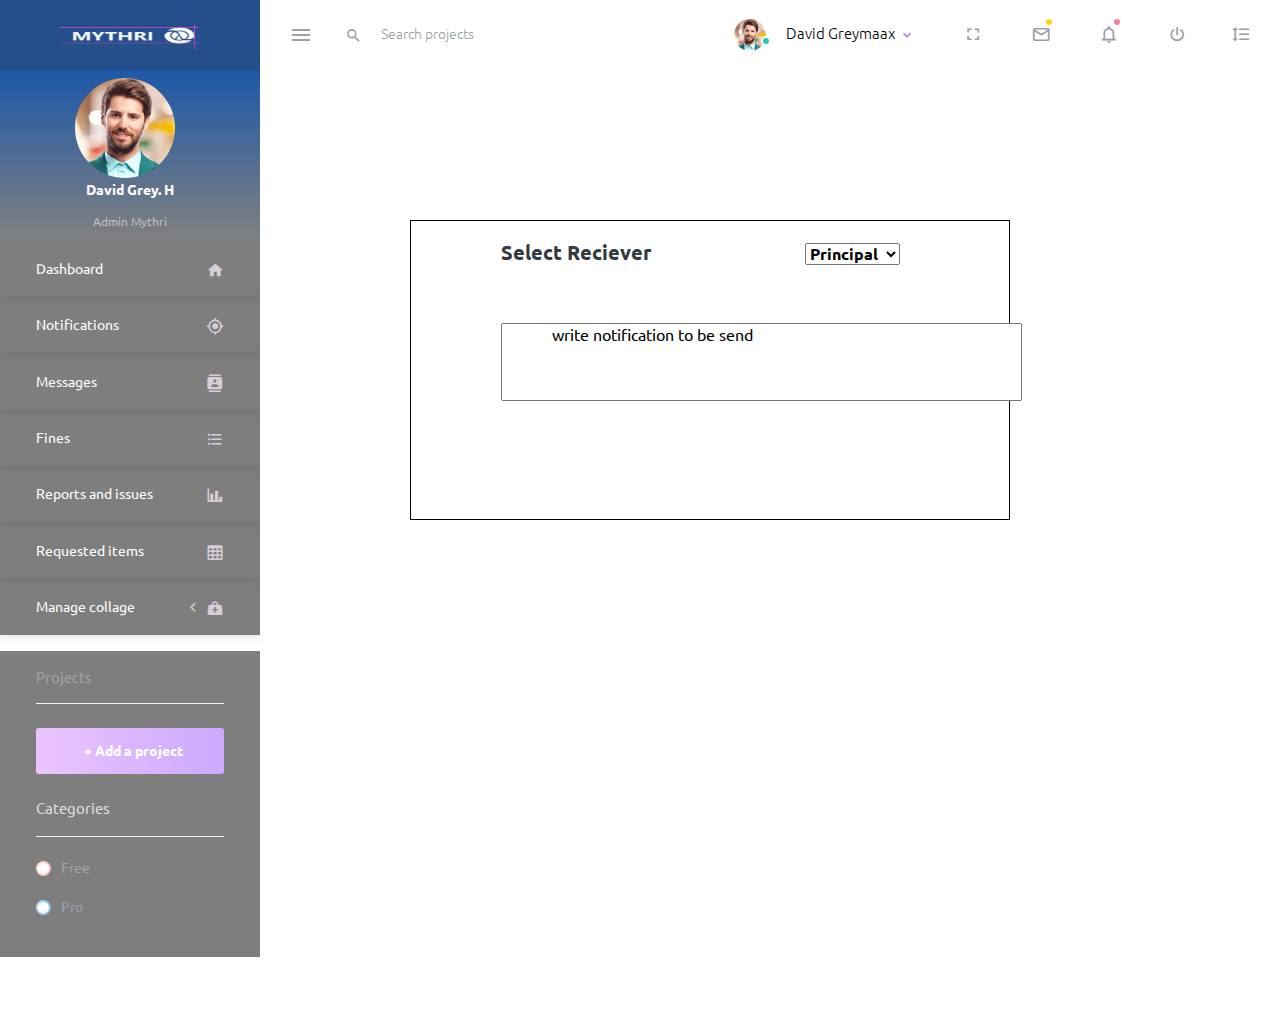
==== notification.html @ 24239564 "Update notification.html" ====
<!DOCTYPE html>
<html lang="en">
  <head>
    <!-- Required meta tags -->
    <meta charset="utf-8">
    <meta name="viewport" content="width=device-width, initial-scale=1, shrink-to-fit=no">
    <title>Purple Admin</title>
    <!-- plugins:css -->
    <link rel="stylesheet" href="assets/vendors/mdi/css/materialdesignicons.min.css">
    <link rel="stylesheet" href="assets/vendors/css/vendor.bundle.base.css">
    <!-- endinject -->
    <!-- Plugin css for this page -->
    <!-- End plugin css for this page -->
    <!-- inject:css -->
    <!-- endinject -->
    <!-- Layout styles -->
    <link rel="stylesheet" href="assets/css/style.css">
    <!-- End layout styles -->
    <link rel="shortcut icon" href="assets/images/favicon.ico" />
  </head>
  <body>
    <div class="container-scroller">
      <!-- partial:partials/_navbar.html -->
      <nav class="navbar default-layout-navbar col-lg-12 col-12 p-0 fixed-top d-flex flex-row">
        <div class="text-center navbar-brand-wrapper d-flex align-items-center justify-content-center">
          <a class="navbar-brand brand-logo" href="index.html"><img src="assets/images/logo.png" alt="logo" /></a>
          <a class="navbar-brand brand-logo-mini" href="index.html"><img src="assets/images/logo-mini.svg" alt="logo" /></a>
        </div>
        <div class="navbar-menu-wrapper d-flex align-items-stretch">
          <button class="navbar-toggler navbar-toggler align-self-center" type="button" data-toggle="minimize">
            <span class="mdi mdi-menu"></span>
          </button>
          <div class="search-field d-none d-md-block">
            <form class="d-flex align-items-center h-100" action="#">
              <div class="input-group">
                <div class="input-group-prepend bg-transparent">
                  <i class="input-group-text border-0 mdi mdi-magnify"></i>
                </div>
                <input type="text" class="form-control bg-transparent border-0" placeholder="Search projects">
              </div>
            </form>
          </div>
          <ul class="navbar-nav navbar-nav-right">
            <li class="nav-item nav-profile dropdown">
              <a class="nav-link dropdown-toggle" id="profileDropdown" href="#" data-toggle="dropdown" aria-expanded="false">
                <div class="nav-profile-img">
                  <img src="assets/images/faces/face1.jpg" alt="image">
                  <span class="availability-status online"></span>
                </div>
                <div class="nav-profile-text">
                  <p class="mb-1 text-black">David Greymaax</p>
                </div>
              </a>
              <div class="dropdown-menu navbar-dropdown" aria-labelledby="profileDropdown">
                <a class="dropdown-item" href="#">
                  <i class="mdi mdi-cached mr-2 text-success"></i> Activity Log </a>
                <div class="dropdown-divider"></div>
                <a class="dropdown-item" href="#">
                  <i class="mdi mdi-logout mr-2 text-primary"></i> Signout </a>
              </div>
            </li>
            <li class="nav-item d-none d-lg-block full-screen-link">
              <a class="nav-link">
                <i class="mdi mdi-fullscreen" id="fullscreen-button"></i>
              </a>
            </li>
            <li class="nav-item dropdown">
              <a class="nav-link count-indicator dropdown-toggle" id="messageDropdown" href="#" data-toggle="dropdown" aria-expanded="false">
                <i class="mdi mdi-email-outline"></i>
                <span class="count-symbol bg-warning"></span>
              </a>
              <div class="dropdown-menu dropdown-menu-right navbar-dropdown preview-list" aria-labelledby="messageDropdown">
                <h6 class="p-3 mb-0">Messages</h6>
                <div class="dropdown-divider"></div>
                <a class="dropdown-item preview-item">
                  <div class="preview-thumbnail">
                    <img src="assets/images/faces/face4.jpg" alt="image" class="profile-pic">
                  </div>
                  <div class="preview-item-content d-flex align-items-start flex-column justify-content-center">
                    <h6 class="preview-subject ellipsis mb-1 font-weight-normal">Mark send you a message</h6>
                    <p class="text-gray mb-0"> 1 Minutes ago </p>
                  </div>
                </a>
                <div class="dropdown-divider"></div>
                <a class="dropdown-item preview-item">
                  <div class="preview-thumbnail">
                    <img src="assets/images/faces/face2.jpg" alt="image" class="profile-pic">
                  </div>
                  <div class="preview-item-content d-flex align-items-start flex-column justify-content-center">
                    <h6 class="preview-subject ellipsis mb-1 font-weight-normal">Cregh send you a message</h6>
                    <p class="text-gray mb-0"> 15 Minutes ago </p>
                  </div>
                </a>
                <div class="dropdown-divider"></div>
                <a class="dropdown-item preview-item">
                  <div class="preview-thumbnail">
                    <img src="assets/images/faces/face3.jpg" alt="image" class="profile-pic">
                  </div>
                  <div class="preview-item-content d-flex align-items-start flex-column justify-content-center">
                    <h6 class="preview-subject ellipsis mb-1 font-weight-normal">Profile picture updated</h6>
                    <p class="text-gray mb-0"> 18 Minutes ago </p>
                  </div>
                </a>
                <div class="dropdown-divider"></div>
                <h6 class="p-3 mb-0 text-center">4 new messages</h6>
              </div>
            </li>
            <li class="nav-item dropdown">
              <a class="nav-link count-indicator dropdown-toggle" id="notificationDropdown" href="#" data-toggle="dropdown">
                <i class="mdi mdi-bell-outline"></i>
                <span class="count-symbol bg-danger"></span>
              </a>
              <div class="dropdown-menu dropdown-menu-right navbar-dropdown preview-list" aria-labelledby="notificationDropdown">
                <h6 class="p-3 mb-0">Notifications</h6>
                <div class="dropdown-divider"></div>
                <a class="dropdown-item preview-item">
                  <div class="preview-thumbnail">
                    <div class="preview-icon bg-success">
                      <i class="mdi mdi-calendar"></i>
                    </div>
                  </div>
                  <div class="preview-item-content d-flex align-items-start flex-column justify-content-center">
                    <h6 class="preview-subject font-weight-normal mb-1">Event today</h6>
                    <p class="text-gray ellipsis mb-0"> Just a reminder that you have an event today </p>
                  </div>
                </a>
                <div class="dropdown-divider"></div>
                <a class="dropdown-item preview-item">
                  <div class="preview-thumbnail">
                    <div class="preview-icon bg-warning">
                      <i class="mdi mdi-settings"></i>
                    </div>
                  </div>
                  <div class="preview-item-content d-flex align-items-start flex-column justify-content-center">
                    <h6 class="preview-subject font-weight-normal mb-1">Settings</h6>
                    <p class="text-gray ellipsis mb-0"> Update dashboard </p>
                  </div>
                </a>
                <div class="dropdown-divider"></div>
                <a class="dropdown-item preview-item">
                  <div class="preview-thumbnail">
                    <div class="preview-icon bg-info">
                      <i class="mdi mdi-link-variant"></i>
                    </div>
                  </div>
                  <div class="preview-item-content d-flex align-items-start flex-column justify-content-center">
                    <h6 class="preview-subject font-weight-normal mb-1">Launch Admin</h6>
                    <p class="text-gray ellipsis mb-0"> New admin wow! </p>
                  </div>
                </a>
                <div class="dropdown-divider"></div>
                <h6 class="p-3 mb-0 text-center">See all notifications</h6>
              </div>
            </li>
            <li class="nav-item nav-logout d-none d-lg-block">
              <a class="nav-link" href="#">
                <i class="mdi mdi-power"></i>
              </a>
            </li>
            <li class="nav-item nav-settings d-none d-lg-block">
              <a class="nav-link" href="#">
                <i class="mdi mdi-format-line-spacing"></i>
              </a>
            </li>
          </ul>
          <button class="navbar-toggler navbar-toggler-right d-lg-none align-self-center" type="button" data-toggle="offcanvas">
            <span class="mdi mdi-menu"></span>
          </button>
        </div>
      </nav>
      <!-- partial -->
      <div class="container-fluid page-body-wrapper">
        <!-- partial:partials/_sidebar.html -->
        <nav class="sidebar sidebar-offcanvas" id="sidebar">
          <ul class="nav">
            <li class="prof">
              <a href="#" class="nav-link">
                <div class="nav-profile-image">
                  <img src="assets/images/faces/face1.jpg" alt="profile"  class="prof-img">
                  <span class="login-status online"></span>
                  <!--change to offline or busy as needed-->
                </div>
                <div class="nav-profile-text d-flex flex-column">
                  <span class="font-weight-bold mb-2" style="text-align: center;">David Grey. H</span>
                  <span class="text-secondary text-small" style="text-align: center;">Admin Mythri</span>
                </div>
                <i class="mdi mdi-bookmark-check text-success nav-profile-badge"></i>
              </a>
            </li>
            <li class="nav-item">
              <a class="nav-link" href="index.html">
                <span class="menu-title">Dashboard</span>
                <i class="mdi mdi-home menu-icon"></i>
              </a>
            </li>
            <li class="nav-item">
              <a class="nav-link" data-toggle="collapse" href="#ui-basic" aria-expanded="false" aria-controls="ui-basic">
                <span class="menu-title">Notifications</span>
                
                <i class="mdi mdi-crosshairs-gps menu-icon"></i>
              </a>
              
            </li>
            <li class="nav-item">
              <a class="nav-link" href="pages/icons/mdi.html">
                <span class="menu-title">Messages</span>
                <i class="mdi mdi-contacts menu-icon"></i>
              </a>
            </li>
            <li class="nav-item">
              <a class="nav-link" href="pages/forms/basic_elements.html">
                <span class="menu-title">Fines</span>
                <i class="mdi mdi-format-list-bulleted menu-icon"></i>
              </a>
            </li>
            <li class="nav-item">
              <a class="nav-link" href="pages/charts/chartjs.html">
                <span class="menu-title">Reports and issues</span>
                <i class="mdi mdi-chart-bar menu-icon"></i>
              </a>
            </li>
            <li class="nav-item">
              <a class="nav-link" href="pages/tables/basic-table.html">
                <span class="menu-title">Requested items</span>
                <i class="mdi mdi-table-large menu-icon"></i>
              </a>
            </li>
            <li class="nav-item">
              <a class="nav-link" data-toggle="collapse" href="#general-pages" aria-expanded="false" aria-controls="general-pages">
                <span class="menu-title">Manage collage</span>
                <i class="menu-arrow"></i>
                <i class="mdi mdi-medical-bag menu-icon"></i>
              </a>
              <div class="collapse" id="general-pages">
                <ul class="nav flex-column sub-menu">
                  <li class="nav-item"> <a class="nav-link" href="pages/samples/blank-page.html"> Blank Page </a></li>
                  <li class="nav-item"> <a class="nav-link" href="pages/samples/login.html"> Login </a></li>
                  <li class="nav-item"> <a class="nav-link" href="pages/samples/register.html"> Register </a></li>
                  <li class="nav-item"> <a class="nav-link" href="pages/samples/error-404.html"> 404 </a></li>
                  <li class="nav-item"> <a class="nav-link" href="pages/samples/error-500.html"> 500 </a></li>
                </ul>
              </div>
            </li>
            <li class="nav-item sidebar-actions">
              <span class="nav-link">
                <div class="border-bottom">
                  <h6 class="font-weight-normal mb-3">Projects</h6>
                </div>
                <button class="btn btn-block btn-lg btn-gradient-primary mt-4">+ Add a project</button>
                <div class="mt-4">
                  <div class="border-bottom">
                    <p class="text-secondary">Categories</p>
                  </div>
                  <ul class="gradient-bullet-list mt-4">
                    <li>Free</li>
                    <li>Pro</li>
                  </ul>
                </div>
              </span>
            </li>
          </ul>
        </nav>
        <!-- partial -->
        <div class="noti-box">
          
          <div class="noti-box2">
            <label for="cars" style="font-size: 20px;margin-left: -60px;">Select Reciever</label>

            <select name="cars" style="margin-left: 150px;">
              <option value="volvo">Principal</option>
              <option value="saab">tutorb</option>
              <option value="mercedes">PARENTS</option>
              <option value="audi">others</option>
            </select>
          </div>
          <textarea style="margin-left: 90px;margin-top: 50px;" name="w3review" rows="4" cols="50">
            write notification to be send
            </textarea>

        </div>
        <!-- main-panel ends -->
      </div>
      <!-- page-body-wrapper ends -->
    </div>
    <!-- container-scroller -->
    <!-- plugins:js -->
    <script src="assets/vendors/js/vendor.bundle.base.js"></script>
    <!-- endinject -->
    <!-- Plugin js for this page -->
    <script src="assets/vendors/chart.js/Chart.min.js"></script>
    <!-- End plugin js for this page -->
    <!-- inject:js -->
    <script src="assets/js/off-canvas.js"></script>
    <script src="assets/js/hoverable-collapse.js"></script>
    <script src="assets/js/misc.js"></script>
    <!-- endinject -->
    <!-- Custom js for this page -->
    <script src="assets/js/dashboard.js"></script>
    <script src="assets/js/todolist.js"></script>
    <!-- End custom js for this page -->
  </body>
</html>
---- assets/vendors/css/vendor.bundle.base.css ----
/*
 * Container style
 */
.ps {
  overflow: hidden !important;
  overflow-anchor: none;
  -ms-overflow-style: none;
  touch-action: auto;
  -ms-touch-action: auto;
}

/*
 * Scrollbar rail styles
 */
.ps__rail-x {
  display: none;
  opacity: 0;
  transition: background-color .2s linear, opacity .2s linear;
  -webkit-transition: background-color .2s linear, opacity .2s linear;
  height: 15px;
  /* there must be 'bottom' or 'top' for ps__rail-x */
  bottom: 0px;
  /* please don't change 'position' */
  position: absolute;
}

.ps__rail-y {
  display: none;
  opacity: 0;
  transition: background-color .2s linear, opacity .2s linear;
  -webkit-transition: background-color .2s linear, opacity .2s linear;
  width: 15px;
  /* there must be 'right' or 'left' for ps__rail-y */
  right: 0;
  /* please don't change 'position' */
  position: absolute;
}

.ps--active-x > .ps__rail-x,
.ps--active-y > .ps__rail-y {
  display: block;
  background-color: transparent;
}

.ps:hover > .ps__rail-x,
.ps:hover > .ps__rail-y,
.ps--focus > .ps__rail-x,
.ps--focus > .ps__rail-y,
.ps--scrolling-x > .ps__rail-x,
.ps--scrolling-y > .ps__rail-y {
  opacity: 0.6;
}

.ps .ps__rail-x:hover,
.ps .ps__rail-y:hover,
.ps .ps__rail-x:focus,
.ps .ps__rail-y:focus,
.ps .ps__rail-x.ps--clicking,
.ps .ps__rail-y.ps--clicking {
  background-color: #eee;
  opacity: 0.9;
}

/*
 * Scrollbar thumb styles
 */
.ps__thumb-x {
  background-color: #aaa;
  border-radius: 6px;
  transition: background-color .2s linear, height .2s ease-in-out;
  -webkit-transition: background-color .2s linear, height .2s ease-in-out;
  height: 6px;
  /* there must be 'bottom' for ps__thumb-x */
  bottom: 2px;
  /* please don't change 'position' */
  position: absolute;
}

.ps__thumb-y {
  background-color: #aaa;
  border-radius: 6px;
  transition: background-color .2s linear, width .2s ease-in-out;
  -webkit-transition: background-color .2s linear, width .2s ease-in-out;
  width: 6px;
  /* there must be 'right' for ps__thumb-y */
  right: 2px;
  /* please don't change 'position' */
  position: absolute;
}

.ps__rail-x:hover > .ps__thumb-x,
.ps__rail-x:focus > .ps__thumb-x,
.ps__rail-x.ps--clicking .ps__thumb-x {
  background-color: #999;
  height: 11px;
}

.ps__rail-y:hover > .ps__thumb-y,
.ps__rail-y:focus > .ps__thumb-y,
.ps__rail-y.ps--clicking .ps__thumb-y {
  background-color: #999;
  width: 11px;
}

/* MS supports */
@supports (-ms-overflow-style: none) {
  .ps {
    overflow: auto !important;
  }
}

@media screen and (-ms-high-contrast: active), (-ms-high-contrast: none) {
  .ps {
    overflow: auto !important;
  }
}
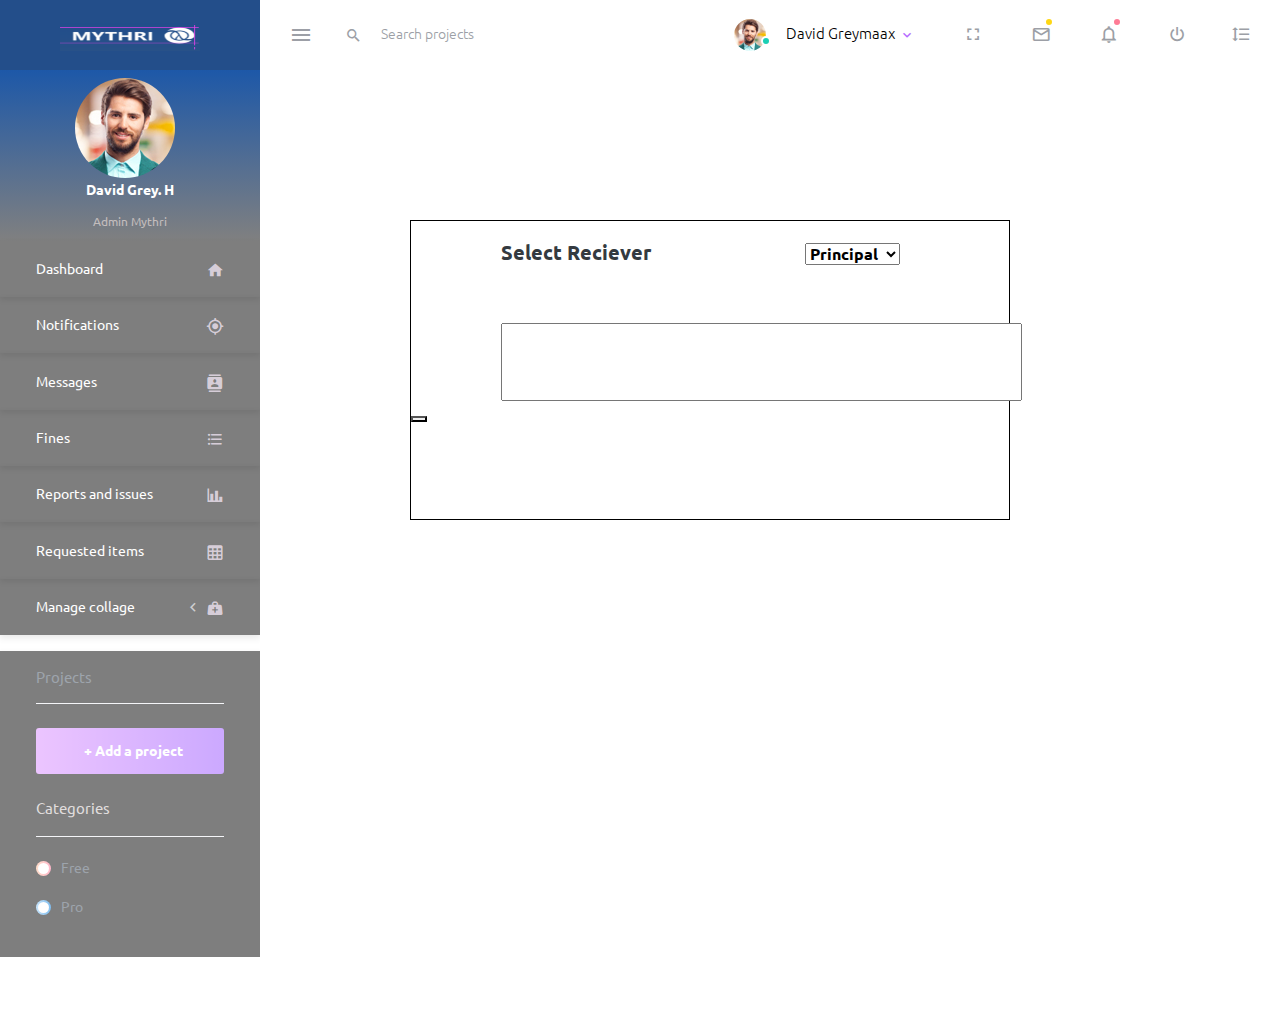
==== commit 664e58c3: "Update notification.html" ====
--- a/notification.html
+++ b/notification.html
@@ -273,9 +273,10 @@
               <option value="audi">others</option>
             </select>
           </div>
-          <textarea style="margin-left: 90px;margin-top: 50px;" name="w3review" rows="4" cols="50">
-            write notification to be send
+          <textarea style="margin-left: 90px;margin-top: 50px;" name="w3review" rows="4" cols="50" placeholder="write notification to be send">
+            
             </textarea>
+            <button></button>
 
         </div>
         <!-- main-panel ends -->
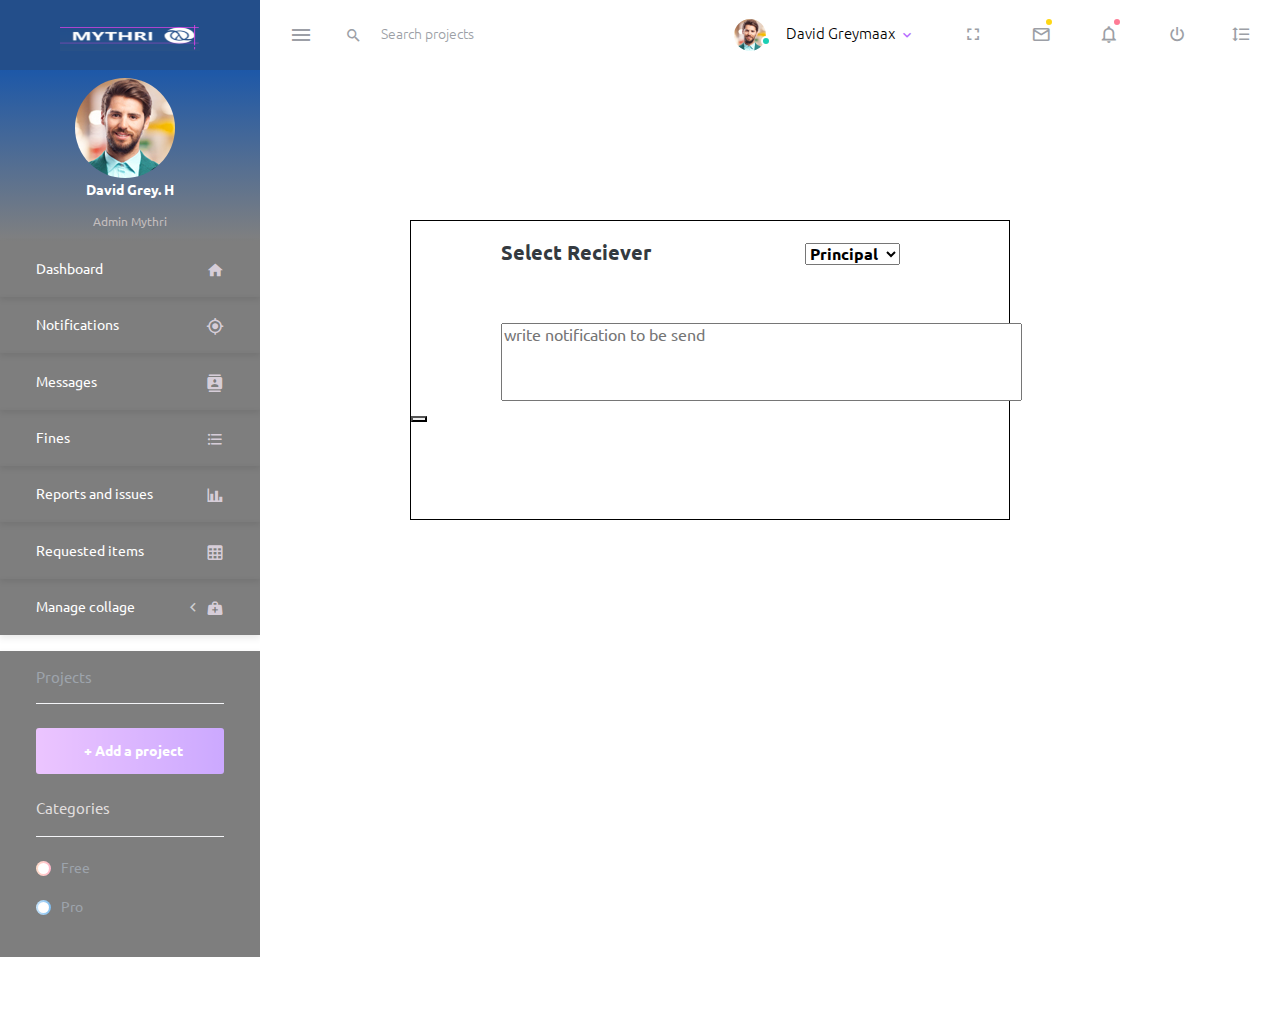
==== commit 1cbd71d3: "Update notification.html" ====
--- a/notification.html
+++ b/notification.html
@@ -273,9 +273,8 @@
               <option value="audi">others</option>
             </select>
           </div>
-          <textarea style="margin-left: 90px;margin-top: 50px;" name="w3review" rows="4" cols="50" placeholder="write notification to be send">
+          <textarea style="margin-left: 90px;margin-top: 50px;" name="w3review" rows="4" cols="50" placeholder="write notification to be send"></textarea>
             
-            </textarea>
             <button></button>
 
         </div>
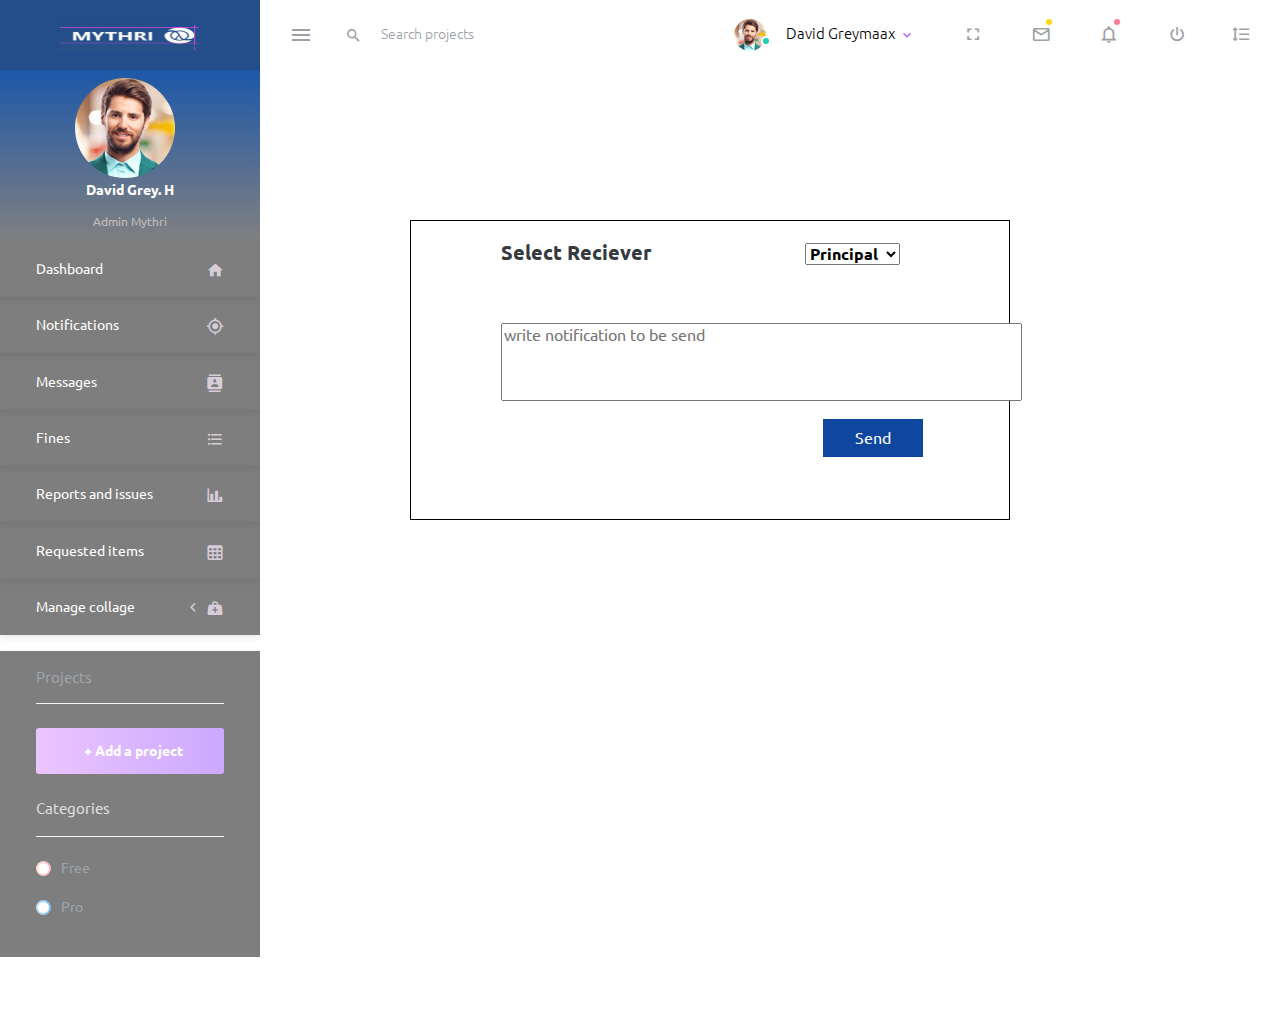
==== commit 7f9bed86: "wde" ====
--- a/notification.html
+++ b/notification.html
@@ -275,7 +275,7 @@
           </div>
           <textarea style="margin-left: 90px;margin-top: 50px;" name="w3review" rows="4" cols="50" placeholder="write notification to be send"></textarea>
             
-            <button></button>
+            <button class="but">Send</button>
 
         </div>
         <!-- main-panel ends -->
--- a/assets/css/style.css
+++ b/assets/css/style.css
@@ -13622,7 +13622,20 @@
     
   }
   .w3review{
-    
+
   }
+  .but {
+    background-color: #0E46A0; /* Green */
+    border: none;
+    color: white;
+    padding: 10px 32px;
+    text-align: center;
+    text-decoration: none;
+    display: inline-block;
+    font-size: 16px;
+    margin-top: 15px;
+    margin-left: 412px;
+
+  }
 
 /*# sourceMappingURL=style.css.map */
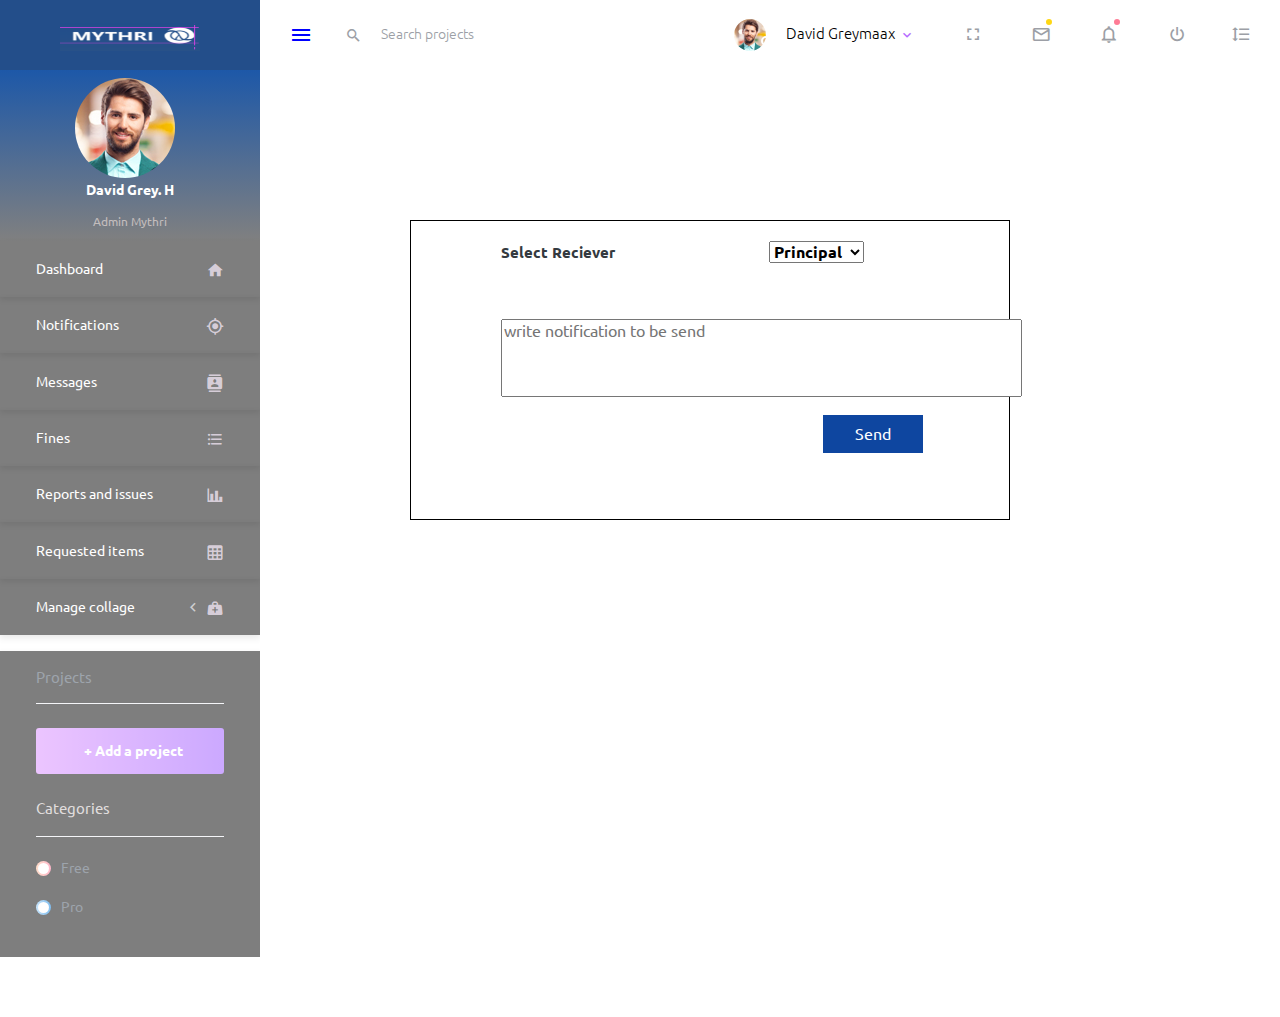
==== commit b35d29b4: "edits" ====
--- a/notification.html
+++ b/notification.html
@@ -220,7 +220,7 @@
               </a>
             </li>
             <li class="nav-item">
-              <a class="nav-link" href="pages/tables/basic-table.html">
+              <a class="nav-link" href="req.html">
                 <span class="menu-title">Requested items</span>
                 <i class="mdi mdi-table-large menu-icon"></i>
               </a>
@@ -264,7 +264,7 @@
         <div class="noti-box">
           
           <div class="noti-box2">
-            <label for="cars" style="font-size: 20px;margin-left: -60px;">Select Reciever</label>
+            <label for="cars" style="font-size: 15px;margin-left: -60px;">Select Reciever</label>
 
             <select name="cars" style="margin-left: 150px;">
               <option value="volvo">Principal</option>
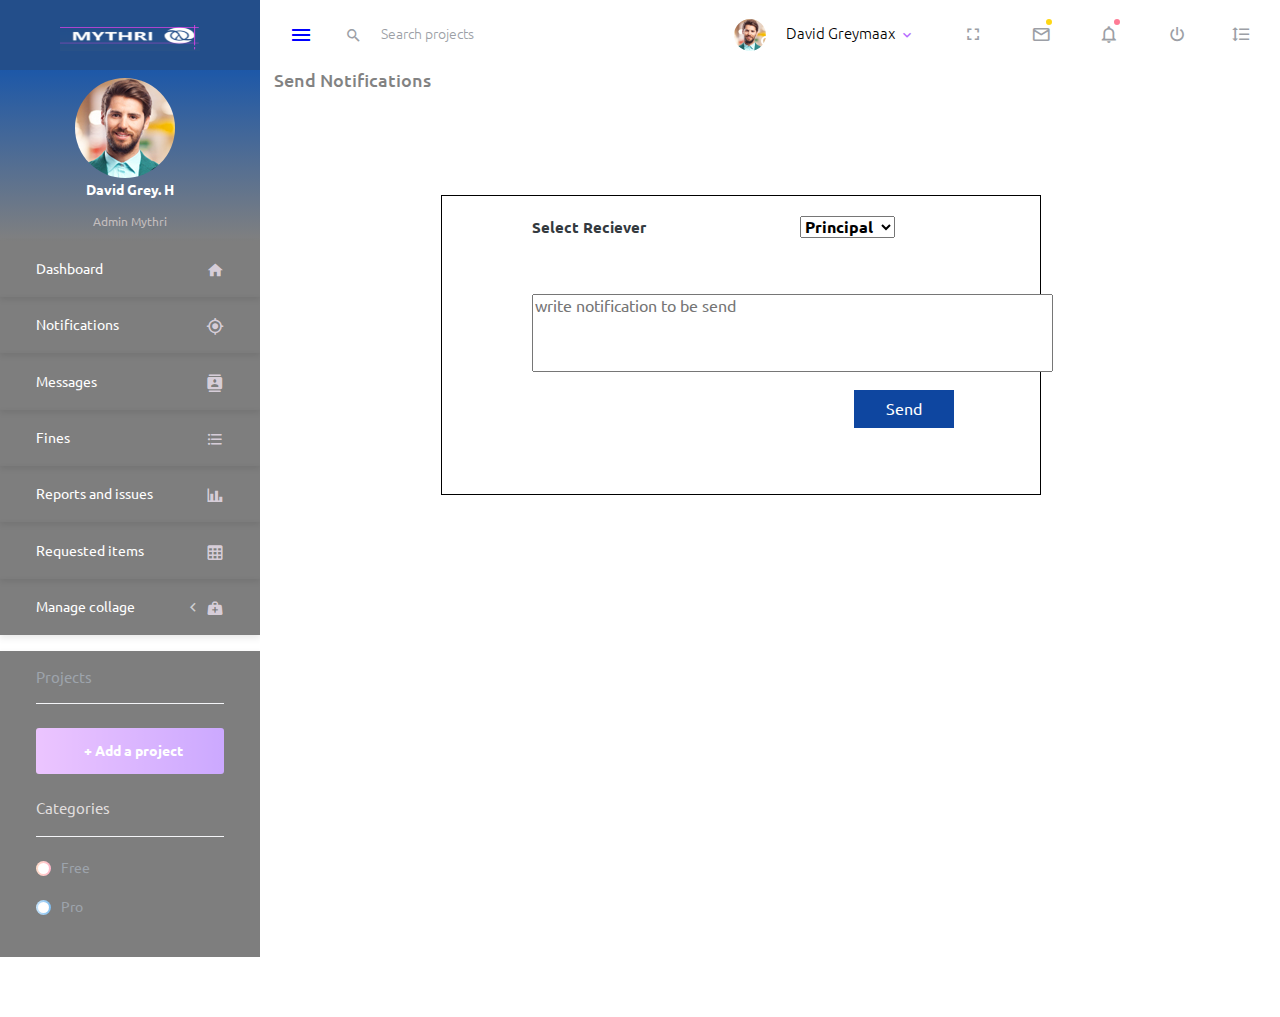
==== commit e7725914: "gfdfg" ====
--- a/notification.html
+++ b/notification.html
@@ -259,8 +259,12 @@
               </span>
             </li>
           </ul>
+          
         </nav>
         <!-- partial -->
+        <div><h4 style="color: #020202;
+          opacity: 0.49;margin-left: 14px;">Send Notifications</h4></div>
+        
         <div class="noti-box">
           
           <div class="noti-box2">
--- a/assets/css/style.css
+++ b/assets/css/style.css
@@ -13610,8 +13610,8 @@
     width:600px;
     height:300px;
     border:1px solid #000;
-    margin-left: 150px;
-    margin-top: 150px;
+    margin-left: 10px;
+    margin-top: 125px;
   }
   .noti-box2{
     margin-left: 150px;
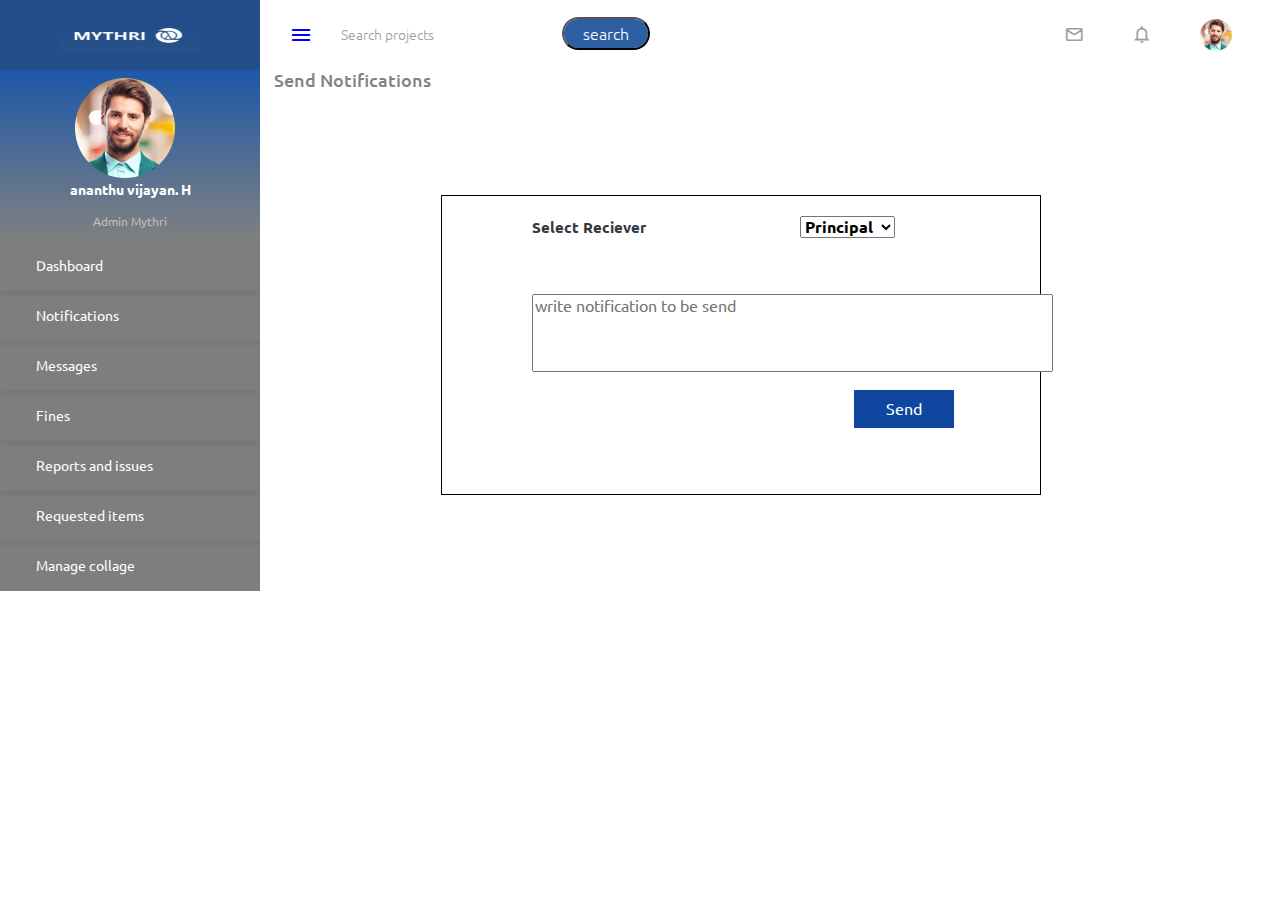
==== commit 210f9a97: "edits" ====
--- a/notification.html
+++ b/notification.html
@@ -27,145 +27,51 @@
           <a class="navbar-brand brand-logo-mini" href="index.html"><img src="assets/images/logo-mini.svg" alt="logo" /></a>
         </div>
         <div class="navbar-menu-wrapper d-flex align-items-stretch">
-          <button class="navbar-toggler navbar-toggler align-self-center" type="button" data-toggle="minimize">
+          <button class="navbar-toggler navbar-toggler align-self-center" type="button">
             <span class="mdi mdi-menu"></span>
           </button>
           <div class="search-field d-none d-md-block">
             <form class="d-flex align-items-center h-100" action="#">
               <div class="input-group">
-                <div class="input-group-prepend bg-transparent">
-                  <i class="input-group-text border-0 mdi mdi-magnify"></i>
-                </div>
+                
                 <input type="text" class="form-control bg-transparent border-0" placeholder="Search projects">
+                <button style="background: #2D5EA1 0% 0% no-repeat padding-box;
+                border-radius: 22px;
+                opacity: 1;    width: 88px;
+    height: 33px;margin-top: 5px;color: #ffffff;">search</button>
               </div>
             </form>
           </div>
           <ul class="navbar-nav navbar-nav-right">
-            <li class="nav-item nav-profile dropdown">
-              <a class="nav-link dropdown-toggle" id="profileDropdown" href="#" data-toggle="dropdown" aria-expanded="false">
-                <div class="nav-profile-img">
-                  <img src="assets/images/faces/face1.jpg" alt="image">
-                  <span class="availability-status online"></span>
-                </div>
-                <div class="nav-profile-text">
-                  <p class="mb-1 text-black">David Greymaax</p>
-                </div>
-              </a>
-              <div class="dropdown-menu navbar-dropdown" aria-labelledby="profileDropdown">
-                <a class="dropdown-item" href="#">
-                  <i class="mdi mdi-cached mr-2 text-success"></i> Activity Log </a>
-                <div class="dropdown-divider"></div>
-                <a class="dropdown-item" href="#">
-                  <i class="mdi mdi-logout mr-2 text-primary"></i> Signout </a>
-              </div>
-            </li>
-            <li class="nav-item d-none d-lg-block full-screen-link">
-              <a class="nav-link">
-                <i class="mdi mdi-fullscreen" id="fullscreen-button"></i>
-              </a>
-            </li>
+            
+            
             <li class="nav-item dropdown">
-              <a class="nav-link count-indicator dropdown-toggle" id="messageDropdown" href="#" data-toggle="dropdown" aria-expanded="false">
+              <a class="nav-link  -toggle" id="messageDropdown" href="#" data-toggle="dropdown" aria-expanded="false">
                 <i class="mdi mdi-email-outline"></i>
                 <span class="count-symbol bg-warning"></span>
               </a>
-              <div class="dropdown-menu dropdown-menu-right navbar-dropdown preview-list" aria-labelledby="messageDropdown">
-                <h6 class="p-3 mb-0">Messages</h6>
-                <div class="dropdown-divider"></div>
-                <a class="dropdown-item preview-item">
-                  <div class="preview-thumbnail">
-                    <img src="assets/images/faces/face4.jpg" alt="image" class="profile-pic">
-                  </div>
-                  <div class="preview-item-content d-flex align-items-start flex-column justify-content-center">
-                    <h6 class="preview-subject ellipsis mb-1 font-weight-normal">Mark send you a message</h6>
-                    <p class="text-gray mb-0"> 1 Minutes ago </p>
-                  </div>
-                </a>
-                <div class="dropdown-divider"></div>
-                <a class="dropdown-item preview-item">
-                  <div class="preview-thumbnail">
-                    <img src="assets/images/faces/face2.jpg" alt="image" class="profile-pic">
-                  </div>
-                  <div class="preview-item-content d-flex align-items-start flex-column justify-content-center">
-                    <h6 class="preview-subject ellipsis mb-1 font-weight-normal">Cregh send you a message</h6>
-                    <p class="text-gray mb-0"> 15 Minutes ago </p>
-                  </div>
-                </a>
-                <div class="dropdown-divider"></div>
-                <a class="dropdown-item preview-item">
-                  <div class="preview-thumbnail">
-                    <img src="assets/images/faces/face3.jpg" alt="image" class="profile-pic">
-                  </div>
-                  <div class="preview-item-content d-flex align-items-start flex-column justify-content-center">
-                    <h6 class="preview-subject ellipsis mb-1 font-weight-normal">Profile picture updated</h6>
-                    <p class="text-gray mb-0"> 18 Minutes ago </p>
-                  </div>
-                </a>
-                <div class="dropdown-divider"></div>
-                <h6 class="p-3 mb-0 text-center">4 new messages</h6>
-              </div>
+              
             </li>
             <li class="nav-item dropdown">
-              <a class="nav-link count-indicator dropdown-toggle" id="notificationDropdown" href="#" data-toggle="dropdown">
+              <a class="nav-link -toggle" id="notificationDropdown" href="#" data-toggle="dropdown">
                 <i class="mdi mdi-bell-outline"></i>
-                <span class="count-symbol bg-danger"></span>
+                <span class=" bg-danger"></span>
               </a>
-              <div class="dropdown-menu dropdown-menu-right navbar-dropdown preview-list" aria-labelledby="notificationDropdown">
-                <h6 class="p-3 mb-0">Notifications</h6>
-                <div class="dropdown-divider"></div>
-                <a class="dropdown-item preview-item">
-                  <div class="preview-thumbnail">
-                    <div class="preview-icon bg-success">
-                      <i class="mdi mdi-calendar"></i>
-                    </div>
-                  </div>
-                  <div class="preview-item-content d-flex align-items-start flex-column justify-content-center">
-                    <h6 class="preview-subject font-weight-normal mb-1">Event today</h6>
-                    <p class="text-gray ellipsis mb-0"> Just a reminder that you have an event today </p>
-                  </div>
-                </a>
-                <div class="dropdown-divider"></div>
-                <a class="dropdown-item preview-item">
-                  <div class="preview-thumbnail">
-                    <div class="preview-icon bg-warning">
-                      <i class="mdi mdi-settings"></i>
-                    </div>
-                  </div>
-                  <div class="preview-item-content d-flex align-items-start flex-column justify-content-center">
-                    <h6 class="preview-subject font-weight-normal mb-1">Settings</h6>
-                    <p class="text-gray ellipsis mb-0"> Update dashboard </p>
-                  </div>
-                </a>
-                <div class="dropdown-divider"></div>
-                <a class="dropdown-item preview-item">
-                  <div class="preview-thumbnail">
-                    <div class="preview-icon bg-info">
-                      <i class="mdi mdi-link-variant"></i>
-                    </div>
-                  </div>
-                  <div class="preview-item-content d-flex align-items-start flex-column justify-content-center">
-                    <h6 class="preview-subject font-weight-normal mb-1">Launch Admin</h6>
-                    <p class="text-gray ellipsis mb-0"> New admin wow! </p>
-                  </div>
-                </a>
-                <div class="dropdown-divider"></div>
-                <h6 class="p-3 mb-0 text-center">See all notifications</h6>
-              </div>
+              
             </li>
-            <li class="nav-item nav-logout d-none d-lg-block">
-              <a class="nav-link" href="#">
-                <i class="mdi mdi-power"></i>
+            
+            <li class="nav-item nav-profile">
+              <a class="nav-link -toggle" id="profileDropdown" href="#" data-toggle="dropdown" aria-expanded="false">
+                <div class="nav-profile-img">
+                  <img src="assets/images/faces/face1.jpg" alt="image">
+                  
+                </div>
+                
               </a>
-            </li>
-            <li class="nav-item nav-settings d-none d-lg-block">
-              <a class="nav-link" href="#">
-                <i class="mdi mdi-format-line-spacing"></i>
-              </a>
+              
             </li>
           </ul>
-          <button class="navbar-toggler navbar-toggler-right d-lg-none align-self-center" type="button" data-toggle="offcanvas">
-            <span class="mdi mdi-menu"></span>
-          </button>
+          
         </div>
       </nav>
       <!-- partial -->
@@ -181,7 +87,7 @@
                   <!--change to offline or busy as needed-->
                 </div>
                 <div class="nav-profile-text d-flex flex-column">
-                  <span class="font-weight-bold mb-2" style="text-align: center;">David Grey. H</span>
+                  <span class="font-weight-bold mb-2" style="text-align: center;">ananthu vijayan. H</span>
                   <span class="text-secondary text-small" style="text-align: center;">Admin Mythri</span>
                 </div>
                 <i class="mdi mdi-bookmark-check text-success nav-profile-badge"></i>
@@ -190,76 +96,50 @@
             <li class="nav-item">
               <a class="nav-link" href="index.html">
                 <span class="menu-title">Dashboard</span>
-                <i class="mdi mdi-home menu-icon"></i>
+                
               </a>
             </li>
             <li class="nav-item">
-              <a class="nav-link" data-toggle="collapse" href="#ui-basic" aria-expanded="false" aria-controls="ui-basic">
+              <a class="nav-link" href="notification.html">
                 <span class="menu-title">Notifications</span>
                 
-                <i class="mdi mdi-crosshairs-gps menu-icon"></i>
+                
               </a>
               
             </li>
             <li class="nav-item">
-              <a class="nav-link" href="pages/icons/mdi.html">
+              <a class="nav-link" href="#">
                 <span class="menu-title">Messages</span>
-                <i class="mdi mdi-contacts menu-icon"></i>
+                
               </a>
             </li>
             <li class="nav-item">
-              <a class="nav-link" href="pages/forms/basic_elements.html">
+              <a class="nav-link" href="#">
                 <span class="menu-title">Fines</span>
-                <i class="mdi mdi-format-list-bulleted menu-icon"></i>
+                
               </a>
             </li>
             <li class="nav-item">
-              <a class="nav-link" href="pages/charts/chartjs.html">
+              <a class="nav-link" href="#">
                 <span class="menu-title">Reports and issues</span>
-                <i class="mdi mdi-chart-bar menu-icon"></i>
+                
               </a>
             </li>
             <li class="nav-item">
               <a class="nav-link" href="req.html">
                 <span class="menu-title">Requested items</span>
-                <i class="mdi mdi-table-large menu-icon"></i>
+                
               </a>
             </li>
             <li class="nav-item">
-              <a class="nav-link" data-toggle="collapse" href="#general-pages" aria-expanded="false" aria-controls="general-pages">
+              <a class="nav-link" data-toggle="collapse" href="#general-pages">
                 <span class="menu-title">Manage collage</span>
-                <i class="menu-arrow"></i>
-                <i class="mdi mdi-medical-bag menu-icon"></i>
+                
               </a>
-              <div class="collapse" id="general-pages">
-                <ul class="nav flex-column sub-menu">
-                  <li class="nav-item"> <a class="nav-link" href="pages/samples/blank-page.html"> Blank Page </a></li>
-                  <li class="nav-item"> <a class="nav-link" href="pages/samples/login.html"> Login </a></li>
-                  <li class="nav-item"> <a class="nav-link" href="pages/samples/register.html"> Register </a></li>
-                  <li class="nav-item"> <a class="nav-link" href="pages/samples/error-404.html"> 404 </a></li>
-                  <li class="nav-item"> <a class="nav-link" href="pages/samples/error-500.html"> 500 </a></li>
-                </ul>
-              </div>
+              
             </li>
-            <li class="nav-item sidebar-actions">
-              <span class="nav-link">
-                <div class="border-bottom">
-                  <h6 class="font-weight-normal mb-3">Projects</h6>
-                </div>
-                <button class="btn btn-block btn-lg btn-gradient-primary mt-4">+ Add a project</button>
-                <div class="mt-4">
-                  <div class="border-bottom">
-                    <p class="text-secondary">Categories</p>
-                  </div>
-                  <ul class="gradient-bullet-list mt-4">
-                    <li>Free</li>
-                    <li>Pro</li>
-                  </ul>
-                </div>
-              </span>
-            </li>
+            
           </ul>
-          
         </nav>
         <!-- partial -->
         <div><h4 style="color: #020202;
@@ -288,19 +168,7 @@
     </div>
     <!-- container-scroller -->
     <!-- plugins:js -->
-    <script src="assets/vendors/js/vendor.bundle.base.js"></script>
-    <!-- endinject -->
-    <!-- Plugin js for this page -->
-    <script src="assets/vendors/chart.js/Chart.min.js"></script>
-    <!-- End plugin js for this page -->
-    <!-- inject:js -->
-    <script src="assets/js/off-canvas.js"></script>
-    <script src="assets/js/hoverable-collapse.js"></script>
-    <script src="assets/js/misc.js"></script>
-    <!-- endinject -->
-    <!-- Custom js for this page -->
-    <script src="assets/js/dashboard.js"></script>
-    <script src="assets/js/todolist.js"></script>
+    
     <!-- End custom js for this page -->
   </body>
 </html>--- a/assets/css/style.css
+++ b/assets/css/style.css
@@ -1,1780 +1,5 @@
-/*-------------------------------------------------------------------
-  ===== Table of Contents =====
-
-  * Bootstrap functions
-  * Template variables
-  * SCSS Compass Functions
-  * Boostrap Main SCSS
-  * Template mixins
-    + Animation Mixins
-    + Background Mixins
-    + Badge Mixins
-    + Button Mixins
-    + Miscellaneous Mixins
-    + BlockQuote Mixins
-    + Cards Mixins
-    + Color Functions Mixins
-    + Tooltips
-    + popovers
-  * Core Styles
-    + Reset Styles
-    + Fonts
-    + Functions
-    + Backgrounds
-    + Typography
-    + Miscellaneous
-    + Footer
-    + Layouts
-    + Utilities
-    + Demo styles
-  * Components
-    + Badges
-    + Boostrap Progress
-    + Buttons
-    + Breadcrumbs
-    + Cards
-    + Checkboxes and Radios
-    + Dropdowns
-    + Forms
-    + Icons
-    + Preview
-    + Tables
-    + Todo List
-  * Landing screens
-    + Auth
--------------------------------------------------------------------*/
-/*-------------------------------------------------------------------*/
-/* === Import Bootstrap functions and variables === */
-/*-------------------------------------------------------------------*/
-/* === Import template variables === */
-/*-------------------------------------------------------------------*/
-/* === SCSS Compass Functions === */
-
-@-webkit-keyframes flash {
-  0% {
-    opacity: 1; }
-  25% {
-    opacity: 0; }
-  50% {
-    opacity: 1; }
-  75% {
-    opacity: 0; }
-  100% {
-    opacity: 1; } }
-
-@keyframes flash {
-  0% {
-    opacity: 1; }
-  25% {
-    opacity: 0; }
-  50% {
-    opacity: 1; }
-  75% {
-    opacity: 0; }
-  100% {
-    opacity: 1; } }
-
-@-webkit-keyframes bounce {
-  0% {
-    -webkit-transform: translateY(0);
-    transform: translateY(0); }
-  20% {
-    -webkit-transform: translateY(0);
-    transform: translateY(0); }
-  40% {
-    -webkit-transform: translateY(-30px);
-    transform: translateY(-30px); }
-  50% {
-    -webkit-transform: translateY(0);
-    transform: translateY(0); }
-  60% {
-    -webkit-transform: translateY(-15px);
-    transform: translateY(-15px); }
-  80% {
-    -webkit-transform: translateY(0);
-    transform: translateY(0); }
-  100% {
-    -webkit-transform: translateY(0);
-    transform: translateY(0); } }
-
-@keyframes bounce {
-  0% {
-    -webkit-transform: translateY(0);
-    transform: translateY(0); }
-  20% {
-    -webkit-transform: translateY(0);
-    transform: translateY(0); }
-  40% {
-    -webkit-transform: translateY(-30px);
-    transform: translateY(-30px); }
-  50% {
-    -webkit-transform: translateY(0);
-    transform: translateY(0); }
-  60% {
-    -webkit-transform: translateY(-15px);
-    transform: translateY(-15px); }
-  80% {
-    -webkit-transform: translateY(0);
-    transform: translateY(0); }
-  100% {
-    -webkit-transform: translateY(0);
-    transform: translateY(0); } }
-
-@-webkit-keyframes shake {
-  0% {
-    -webkit-transform: translateX(0);
-    transform: translateX(0); }
-  10% {
-    -webkit-transform: translateX(-10px);
-    transform: translateX(-10px); }
-  20% {
-    -webkit-transform: translateX(10px);
-    transform: translateX(10px); }
-  30% {
-    -webkit-transform: translateX(-10px);
-    transform: translateX(-10px); }
-  40% {
-    -webkit-transform: translateX(10px);
-    transform: translateX(10px); }
-  50% {
-    -webkit-transform: translateX(-10px);
-    transform: translateX(-10px); }
-  60% {
-    -webkit-transform: translateX(10px);
-    transform: translateX(10px); }
-  70% {
-    -webkit-transform: translateX(-10px);
-    transform: translateX(-10px); }
-  80% {
-    -webkit-transform: translateX(10px);
-    transform: translateX(10px); }
-  90% {
-    -webkit-transform: translateX(-10px);
-    transform: translateX(-10px); }
-  100% {
-    -webkit-transform: translateX(0);
-    transform: translateX(0); } }
-
-@keyframes shake {
-  0% {
-    -webkit-transform: translateX(0);
-    transform: translateX(0); }
-  10% {
-    -webkit-transform: translateX(-10px);
-    transform: translateX(-10px); }
-  20% {
-    -webkit-transform: translateX(10px);
-    transform: translateX(10px); }
-  30% {
-    -webkit-transform: translateX(-10px);
-    transform: translateX(-10px); }
-  40% {
-    -webkit-transform: translateX(10px);
-    transform: translateX(10px); }
-  50% {
-    -webkit-transform: translateX(-10px);
-    transform: translateX(-10px); }
-  60% {
-    -webkit-transform: translateX(10px);
-    transform: translateX(10px); }
-  70% {
-    -webkit-transform: translateX(-10px);
-    transform: translateX(-10px); }
-  80% {
-    -webkit-transform: translateX(10px);
-    transform: translateX(10px); }
-  90% {
-    -webkit-transform: translateX(-10px);
-    transform: translateX(-10px); }
-  100% {
-    -webkit-transform: translateX(0);
-    transform: translateX(0); } }
-
-@-webkit-keyframes tada {
-  0% {
-    -webkit-transform: scale(1, 1);
-    transform: scale(1, 1); }
-  10% {
-    -webkit-transform: scale(0.9) rotate(-3deg);
-    transform: scale(0.9) rotate(-3deg); }
-  20% {
-    -webkit-transform: scale(0.9) rotate(-3deg);
-    transform: scale(0.9) rotate(-3deg); }
-  30% {
-    -webkit-transform: scale(1.1) rotate(3deg);
-    transform: scale(1.1) rotate(3deg); }
-  40% {
-    -webkit-transform: scale(1.1) rotate(-3deg);
-    transform: scale(1.1) rotate(-3deg); }
-  50% {
-    -webkit-transform: scale(1.1) rotate(3deg);
-    transform: scale(1.1) rotate(3deg); }
-  60% {
-    -webkit-transform: scale(1.1) rotate(-3deg);
-    transform: scale(1.1) rotate(-3deg); }
-  70% {
-    -webkit-transform: scale(1.1) rotate(3deg);
-    transform: scale(1.1) rotate(3deg); }
-  80% {
-    -webkit-transform: scale(1.1) rotate(-3deg);
-    transform: scale(1.1) rotate(-3deg); }
-  90% {
-    -webkit-transform: scale(1.1) rotate(3deg);
-    transform: scale(1.1) rotate(3deg); }
-  100% {
-    -webkit-transform: scale(1) rotate(0);
-    transform: scale(1) rotate(0); } }
-
-@keyframes tada {
-  0% {
-    -webkit-transform: scale(1, 1);
-    transform: scale(1, 1); }
-  10% {
-    -webkit-transform: scale(0.9) rotate(-3deg);
-    transform: scale(0.9) rotate(-3deg); }
-  20% {
-    -webkit-transform: scale(0.9) rotate(-3deg);
-    transform: scale(0.9) rotate(-3deg); }
-  30% {
-    -webkit-transform: scale(1.1) rotate(3deg);
-    transform: scale(1.1) rotate(3deg); }
-  40% {
-    -webkit-transform: scale(1.1) rotate(-3deg);
-    transform: scale(1.1) rotate(-3deg); }
-  50% {
-    -webkit-transform: scale(1.1) rotate(3deg);
-    transform: scale(1.1) rotate(3deg); }
-  60% {
-    -webkit-transform: scale(1.1) rotate(-3deg);
-    transform: scale(1.1) rotate(-3deg); }
-  70% {
-    -webkit-transform: scale(1.1) rotate(3deg);
-    transform: scale(1.1) rotate(3deg); }
-  80% {
-    -webkit-transform: scale(1.1) rotate(-3deg);
-    transform: scale(1.1) rotate(-3deg); }
-  90% {
-    -webkit-transform: scale(1.1) rotate(3deg);
-    transform: scale(1.1) rotate(3deg); }
-  100% {
-    -webkit-transform: scale(1) rotate(0);
-    transform: scale(1) rotate(0); } }
-
-@-webkit-keyframes swing {
-  20%, 40%, 60%, 80%, 100% {
-    -webkit-transform-origin: top center 50%;
-    transform-origin: top center 50%; }
-  20% {
-    -webkit-transform: rotate(15deg);
-    transform: rotate(15deg); }
-  40% {
-    -webkit-transform: rotate(-10deg);
-    transform: rotate(-10deg); }
-  60% {
-    -webkit-transform: rotate(5deg);
-    transform: rotate(5deg); }
-  80% {
-    -webkit-transform: rotate(-5deg);
-    transform: rotate(-5deg); }
-  100% {
-    -webkit-transform: rotate(0deg);
-    transform: rotate(0deg); } }
-
-@keyframes swing {
-  20%, 40%, 60%, 80%, 100% {
-    -webkit-transform-origin: top center 50%;
-    transform-origin: top center 50%; }
-  20% {
-    -webkit-transform: rotate(15deg);
-    transform: rotate(15deg); }
-  40% {
-    -webkit-transform: rotate(-10deg);
-    transform: rotate(-10deg); }
-  60% {
-    -webkit-transform: rotate(5deg);
-    transform: rotate(5deg); }
-  80% {
-    -webkit-transform: rotate(-5deg);
-    transform: rotate(-5deg); }
-  100% {
-    -webkit-transform: rotate(0deg);
-    transform: rotate(0deg); } }
-
-@-webkit-keyframes wobble {
-  0% {
-    -webkit-transform: translateX(0%);
-    transform: translateX(0%); }
-  15% {
-    -webkit-transform: translateX(-25%) rotate(-5deg);
-    transform: translateX(-25%) rotate(-5deg); }
-  30% {
-    -webkit-transform: translateX(20%) rotate(3deg);
-    transform: translateX(20%) rotate(3deg); }
-  45% {
-    -webkit-transform: translateX(-15%) rotate(-3deg);
-    transform: translateX(-15%) rotate(-3deg); }
-  60% {
-    -webkit-transform: translateX(10%) rotate(2deg);
-    transform: translateX(10%) rotate(2deg); }
-  75% {
-    -webkit-transform: translateX(-5%) rotate(-1deg);
-    transform: translateX(-5%) rotate(-1deg); }
-  100% {
-    -webkit-transform: translateX(0%);
-    transform: translateX(0%); } }
-
-@keyframes wobble {
-  0% {
-    -webkit-transform: translateX(0%);
-    transform: translateX(0%); }
-  15% {
-    -webkit-transform: translateX(-25%) rotate(-5deg);
-    transform: translateX(-25%) rotate(-5deg); }
-  30% {
-    -webkit-transform: translateX(20%) rotate(3deg);
-    transform: translateX(20%) rotate(3deg); }
-  45% {
-    -webkit-transform: translateX(-15%) rotate(-3deg);
-    transform: translateX(-15%) rotate(-3deg); }
-  60% {
-    -webkit-transform: translateX(10%) rotate(2deg);
-    transform: translateX(10%) rotate(2deg); }
-  75% {
-    -webkit-transform: translateX(-5%) rotate(-1deg);
-    transform: translateX(-5%) rotate(-1deg); }
-  100% {
-    -webkit-transform: translateX(0%);
-    transform: translateX(0%); } }
-
-@-webkit-keyframes pulse {
-  0% {
-    -webkit-transform: scale(1, 1);
-    transform: scale(1, 1); }
-  50% {
-    -webkit-transform: scale(1.1, 1.1);
-    transform: scale(1.1, 1.1); }
-  100% {
-    -webkit-transform: scale(1, 1);
-    transform: scale(1, 1); } }
-
-@keyframes pulse {
-  0% {
-    -webkit-transform: scale(1, 1);
-    transform: scale(1, 1); }
-  50% {
-    -webkit-transform: scale(1.1, 1.1);
-    transform: scale(1.1, 1.1); }
-  100% {
-    -webkit-transform: scale(1, 1);
-    transform: scale(1, 1); } }
-
-@-webkit-keyframes wiggle {
-  0% {
-    -webkit-transform: skewX(9deg);
-    transform: skewX(9deg); }
-  10% {
-    -webkit-transform: skewX(-8deg);
-    transform: skewX(-8deg); }
-  20% {
-    -webkit-transform: skewX(7deg);
-    transform: skewX(7deg); }
-  30% {
-    -webkit-transform: skewX(-6deg);
-    transform: skewX(-6deg); }
-  40% {
-    -webkit-transform: skewX(5deg);
-    transform: skewX(5deg); }
-  50% {
-    -webkit-transform: skewX(-4deg);
-    transform: skewX(-4deg); }
-  60% {
-    -webkit-transform: skewX(3deg);
-    transform: skewX(3deg); }
-  70% {
-    -webkit-transform: skewX(-2deg);
-    transform: skewX(-2deg); }
-  80% {
-    -webkit-transform: skewX(1deg);
-    transform: skewX(1deg); }
-  90% {
-    -webkit-transform: skewX(0deg);
-    transform: skewX(0deg); }
-  100% {
-    -webkit-transform: skewX(0deg);
-    transform: skewX(0deg); } }
-
-@keyframes wiggle {
-  0% {
-    -webkit-transform: skewX(9deg);
-    transform: skewX(9deg); }
-  10% {
-    -webkit-transform: skewX(-8deg);
-    transform: skewX(-8deg); }
-  20% {
-    -webkit-transform: skewX(7deg);
-    transform: skewX(7deg); }
-  30% {
-    -webkit-transform: skewX(-6deg);
-    transform: skewX(-6deg); }
-  40% {
-    -webkit-transform: skewX(5deg);
-    transform: skewX(5deg); }
-  50% {
-    -webkit-transform: skewX(-4deg);
-    transform: skewX(-4deg); }
-  60% {
-    -webkit-transform: skewX(3deg);
-    transform: skewX(3deg); }
-  70% {
-    -webkit-transform: skewX(-2deg);
-    transform: skewX(-2deg); }
-  80% {
-    -webkit-transform: skewX(1deg);
-    transform: skewX(1deg); }
-  90% {
-    -webkit-transform: skewX(0deg);
-    transform: skewX(0deg); }
-  100% {
-    -webkit-transform: skewX(0deg);
-    transform: skewX(0deg); } }
-
-@-webkit-keyframes bounceOut {
-  0% {
-    -webkit-transform: scale(1, 1);
-    transform: scale(1, 1); }
-  25% {
-    -webkit-transform: scale(0.95, 0.95);
-    transform: scale(0.95, 0.95); }
-  50% {
-    opacity: 1;
-    -webkit-transform: scale(1.1, 1.1);
-    transform: scale(1.1, 1.1); }
-  100% {
-    opacity: 0;
-    -webkit-transform: scale(0.3, 0.3);
-    transform: scale(0.3, 0.3); } }
-
-@keyframes bounceOut {
-  0% {
-    -webkit-transform: scale(1, 1);
-    transform: scale(1, 1); }
-  25% {
-    -webkit-transform: scale(0.95, 0.95);
-    transform: scale(0.95, 0.95); }
-  50% {
-    opacity: 1;
-    -webkit-transform: scale(1.1, 1.1);
-    transform: scale(1.1, 1.1); }
-  100% {
-    opacity: 0;
-    -webkit-transform: scale(0.3, 0.3);
-    transform: scale(0.3, 0.3); } }
-
-@-webkit-keyframes bounceOutUp {
-  0% {
-    -webkit-transform: translateY(0);
-    transform: translateY(0); }
-  20% {
-    opacity: 1;
-    -webkit-transform: translateY(20px);
-    transform: translateY(20px); }
-  100% {
-    opacity: 0;
-    -webkit-transform: translateY(-2000px);
-    transform: translateY(-2000px); } }
-
-@keyframes bounceOutUp {
-  0% {
-    -webkit-transform: translateY(0);
-    transform: translateY(0); }
-  20% {
-    opacity: 1;
-    -webkit-transform: translateY(20px);
-    transform: translateY(20px); }
-  100% {
-    opacity: 0;
-    -webkit-transform: translateY(-2000px);
-    transform: translateY(-2000px); } }
-
-@-webkit-keyframes bounceOutDown {
-  0% {
-    -webkit-transform: translateY(0);
-    transform: translateY(0); }
-  20% {
-    opacity: 1;
-    -webkit-transform: translateY(-20px);
-    transform: translateY(-20px); }
-  100% {
-    opacity: 0;
-    -webkit-transform: translateY(2000px);
-    transform: translateY(2000px); } }
-
-@keyframes bounceOutDown {
-  0% {
-    -webkit-transform: translateY(0);
-    transform: translateY(0); }
-  20% {
-    opacity: 1;
-    -webkit-transform: translateY(-20px);
-    transform: translateY(-20px); }
-  100% {
-    opacity: 0;
-    -webkit-transform: translateY(2000px);
-    transform: translateY(2000px); } }
-
-@-webkit-keyframes bounceOutLeft {
-  0% {
-    -webkit-transform: translateX(0);
-    transform: translateX(0); }
-  20% {
-    opacity: 1;
-    -webkit-transform: translateX(20px);
-    transform: translateX(20px); }
-  100% {
-    opacity: 0;
-    -webkit-transform: translateX(-2000px);
-    transform: translateX(-2000px); } }
-
-@keyframes bounceOutLeft {
-  0% {
-    -webkit-transform: translateX(0);
-    transform: translateX(0); }
-  20% {
-    opacity: 1;
-    -webkit-transform: translateX(20px);
-    transform: translateX(20px); }
-  100% {
-    opacity: 0;
-    -webkit-transform: translateX(-2000px);
-    transform: translateX(-2000px); } }
-
-@-webkit-keyframes bounceOutRight {
-  0% {
-    -webkit-transform: translateX(0);
-    transform: translateX(0); }
-  20% {
-    opacity: 1;
-    -webkit-transform: translateX(-20px);
-    transform: translateX(-20px); }
-  100% {
-    opacity: 0;
-    -webkit-transform: translateX(2000px);
-    transform: translateX(2000px); } }
-
-@keyframes bounceOutRight {
-  0% {
-    -webkit-transform: translateX(0);
-    transform: translateX(0); }
-  20% {
-    opacity: 1;
-    -webkit-transform: translateX(-20px);
-    transform: translateX(-20px); }
-  100% {
-    opacity: 0;
-    -webkit-transform: translateX(2000px);
-    transform: translateX(2000px); } }
-
-@-webkit-keyframes bounceIn {
-  0% {
-    opacity: 0;
-    -webkit-transform: scale(0.3, 0.3);
-    transform: scale(0.3, 0.3); }
-  50% {
-    opacity: 1;
-    -webkit-transform: scale(1.05, 1.05);
-    transform: scale(1.05, 1.05); }
-  70% {
-    -webkit-transform: scale(0.9, 0.9);
-    transform: scale(0.9, 0.9); }
-  100% {
-    -webkit-transform: scale(1, 1);
-    transform: scale(1, 1); } }
-
-@keyframes bounceIn {
-  0% {
-    opacity: 0;
-    -webkit-transform: scale(0.3, 0.3);
-    transform: scale(0.3, 0.3); }
-  50% {
-    opacity: 1;
-    -webkit-transform: scale(1.05, 1.05);
-    transform: scale(1.05, 1.05); }
-  70% {
-    -webkit-transform: scale(0.9, 0.9);
-    transform: scale(0.9, 0.9); }
-  100% {
-    -webkit-transform: scale(1, 1);
-    transform: scale(1, 1); } }
-
-@-webkit-keyframes bounceInDown {
-  0% {
-    opacity: 0;
-    -webkit-transform: translateY(-2000px);
-    transform: translateY(-2000px); }
-  60% {
-    opacity: 1;
-    -webkit-transform: translateY(30px);
-    transform: translateY(30px); }
-  80% {
-    -webkit-transform: translateY(-10px);
-    transform: translateY(-10px); }
-  100% {
-    -webkit-transform: translateY(0);
-    transform: translateY(0); } }
-
-@keyframes bounceInDown {
-  0% {
-    opacity: 0;
-    -webkit-transform: translateY(-2000px);
-    transform: translateY(-2000px); }
-  60% {
-    opacity: 1;
-    -webkit-transform: translateY(30px);
-    transform: translateY(30px); }
-  80% {
-    -webkit-transform: translateY(-10px);
-    transform: translateY(-10px); }
-  100% {
-    -webkit-transform: translateY(0);
-    transform: translateY(0); } }
-
-@-webkit-keyframes bounceInUp {
-  0% {
-    opacity: 0;
-    -webkit-transform: translateY(2000px);
-    transform: translateY(2000px); }
-  60% {
-    opacity: 1;
-    -webkit-transform: translateY(-30px);
-    transform: translateY(-30px); }
-  80% {
-    -webkit-transform: translateY(10px);
-    transform: translateY(10px); }
-  100% {
-    -webkit-transform: translateY(0);
-    transform: translateY(0); } }
-
-@keyframes bounceInUp {
-  0% {
-    opacity: 0;
-    -webkit-transform: translateY(2000px);
-    transform: translateY(2000px); }
-  60% {
-    opacity: 1;
-    -webkit-transform: translateY(-30px);
-    transform: translateY(-30px); }
-  80% {
-    -webkit-transform: translateY(10px);
-    transform: translateY(10px); }
-  100% {
-    -webkit-transform: translateY(0);
-    transform: translateY(0); } }
-
-@-webkit-keyframes bounceInRight {
-  0% {
-    opacity: 0;
-    -webkit-transform: translateX(2000px);
-    transform: translateX(2000px); }
-  60% {
-    opacity: 1;
-    -webkit-transform: translateX(-30px);
-    transform: translateX(-30px); }
-  80% {
-    -webkit-transform: translateX(10px);
-    transform: translateX(10px); }
-  100% {
-    -webkit-transform: translateX(0);
-    transform: translateX(0); } }
-
-@keyframes bounceInRight {
-  0% {
-    opacity: 0;
-    -webkit-transform: translateX(2000px);
-    transform: translateX(2000px); }
-  60% {
-    opacity: 1;
-    -webkit-transform: translateX(-30px);
-    transform: translateX(-30px); }
-  80% {
-    -webkit-transform: translateX(10px);
-    transform: translateX(10px); }
-  100% {
-    -webkit-transform: translateX(0);
-    transform: translateX(0); } }
-
-@-webkit-keyframes bounceInLeft {
-  0% {
-    opacity: 0;
-    -webkit-transform: translateX(-2000px);
-    transform: translateX(-2000px); }
-  60% {
-    opacity: 1;
-    -webkit-transform: translateX(30px);
-    transform: translateX(30px); }
-  80% {
-    -webkit-transform: translateX(-10px);
-    transform: translateX(-10px); }
-  100% {
-    -webkit-transform: translateX(0);
-    transform: translateX(0); } }
-
-@keyframes bounceInLeft {
-  0% {
-    opacity: 0;
-    -webkit-transform: translateX(-2000px);
-    transform: translateX(-2000px); }
-  60% {
-    opacity: 1;
-    -webkit-transform: translateX(30px);
-    transform: translateX(30px); }
-  80% {
-    -webkit-transform: translateX(-10px);
-    transform: translateX(-10px); }
-  100% {
-    -webkit-transform: translateX(0);
-    transform: translateX(0); } }
-
-@-webkit-keyframes fadeOut {
-  0% {
-    opacity: 1; }
-  100% {
-    opacity: 0; } }
-
-@keyframes fadeOut {
-  0% {
-    opacity: 1; }
-  100% {
-    opacity: 0; } }
-
-@-webkit-keyframes fadeOutUp {
-  0% {
-    -webkit-transform: translateY(0);
-    transform: translateY(0);
-    opacity: 1; }
-  100% {
-    -webkit-transform: translateY(-20px);
-    transform: translateY(-20px);
-    opacity: 0; } }
-
-@keyframes fadeOutUp {
-  0% {
-    -webkit-transform: translateY(0);
-    transform: translateY(0);
-    opacity: 1; }
-  100% {
-    -webkit-transform: translateY(-20px);
-    transform: translateY(-20px);
-    opacity: 0; } }
-
-@-webkit-keyframes fadeOutDown {
-  0% {
-    -webkit-transform: translateY(0);
-    transform: translateY(0);
-    opacity: 1; }
-  100% {
-    -webkit-transform: translateY(20px);
-    transform: translateY(20px);
-    opacity: 0; } }
-
-@keyframes fadeOutDown {
-  0% {
-    -webkit-transform: translateY(0);
-    transform: translateY(0);
-    opacity: 1; }
-  100% {
-    -webkit-transform: translateY(20px);
-    transform: translateY(20px);
-    opacity: 0; } }
-
-@-webkit-keyframes fadeOutRight {
-  0% {
-    -webkit-transform: translateX(0);
-    transform: translateX(0);
-    opacity: 1; }
-  100% {
-    -webkit-transform: translateX(20px);
-    transform: translateX(20px);
-    opacity: 0; } }
-
-@keyframes fadeOutRight {
-  0% {
-    -webkit-transform: translateX(0);
-    transform: translateX(0);
-    opacity: 1; }
-  100% {
-    -webkit-transform: translateX(20px);
-    transform: translateX(20px);
-    opacity: 0; } }
-
-@-webkit-keyframes fadeOutLeft {
-  0% {
-    -webkit-transform: translateX(0);
-    transform: translateX(0);
-    opacity: 1; }
-  100% {
-    -webkit-transform: translateX(-20px);
-    transform: translateX(-20px);
-    opacity: 0; } }
-
-@keyframes fadeOutLeft {
-  0% {
-    -webkit-transform: translateX(0);
-    transform: translateX(0);
-    opacity: 1; }
-  100% {
-    -webkit-transform: translateX(-20px);
-    transform: translateX(-20px);
-    opacity: 0; } }
-
-@-webkit-keyframes fadeOutUpBig {
-  0% {
-    -webkit-transform: translateY(0);
-    transform: translateY(0);
-    opacity: 1; }
-  100% {
-    -webkit-transform: translateY(-2000px);
-    transform: translateY(-2000px);
-    opacity: 0; } }
-
-@keyframes fadeOutUpBig {
-  0% {
-    -webkit-transform: translateY(0);
-    transform: translateY(0);
-    opacity: 1; }
-  100% {
-    -webkit-transform: translateY(-2000px);
-    transform: translateY(-2000px);
-    opacity: 0; } }
-
-@-webkit-keyframes fadeOutDownBig {
-  0% {
-    opacity: 1;
-    -webkit-transform: translateY(0);
-    transform: translateY(0); }
-  100% {
-    opacity: 0;
-    -webkit-transform: translateY(2000px);
-    transform: translateY(2000px); } }
-
-@keyframes fadeOutDownBig {
-  0% {
-    opacity: 1;
-    -webkit-transform: translateY(0);
-    transform: translateY(0); }
-  100% {
-    opacity: 0;
-    -webkit-transform: translateY(2000px);
-    transform: translateY(2000px); } }
-
-@-webkit-keyframes fadeOutRightBig {
-  0% {
-    opacity: 1;
-    -webkit-transform: translateX(0);
-    transform: translateX(0); }
-  100% {
-    opacity: 0;
-    -webkit-transform: translateX(2000px);
-    transform: translateX(2000px); } }
-
-@keyframes fadeOutRightBig {
-  0% {
-    opacity: 1;
-    -webkit-transform: translateX(0);
-    transform: translateX(0); }
-  100% {
-    opacity: 0;
-    -webkit-transform: translateX(2000px);
-    transform: translateX(2000px); } }
-
-@-webkit-keyframes fadeOutLeftBig {
-  0% {
-    opacity: 1;
-    -webkit-transform: translateX(0);
-    transform: translateX(0); }
-  100% {
-    opacity: 0;
-    -webkit-transform: translateX(-2000px);
-    transform: translateX(-2000px); } }
-
-@keyframes fadeOutLeftBig {
-  0% {
-    opacity: 1;
-    -webkit-transform: translateX(0);
-    transform: translateX(0); }
-  100% {
-    opacity: 0;
-    -webkit-transform: translateX(-2000px);
-    transform: translateX(-2000px); } }
-
-@-webkit-keyframes fadeIn {
-  0% {
-    opacity: 0; }
-  100% {
-    opacity: 1; } }
-
-@keyframes fadeIn {
-  0% {
-    opacity: 0; }
-  100% {
-    opacity: 1; } }
-
-@-webkit-keyframes fadeInUp {
-  0% {
-    -webkit-transform: translateY(20px);
-    transform: translateY(20px);
-    opacity: 0; }
-  100% {
-    -webkit-transform: translateY(0);
-    transform: translateY(0);
-    opacity: 1; } }
-
-@keyframes fadeInUp {
-  0% {
-    -webkit-transform: translateY(20px);
-    transform: translateY(20px);
-    opacity: 0; }
-  100% {
-    -webkit-transform: translateY(0);
-    transform: translateY(0);
-    opacity: 1; } }
-
-@-webkit-keyframes fadeInDown {
-  0% {
-    -webkit-transform: translateY(-20px);
-    transform: translateY(-20px);
-    opacity: 0; }
-  100% {
-    -webkit-transform: translateY(0);
-    transform: translateY(0);
-    opacity: 1; } }
-
-@keyframes fadeInDown {
-  0% {
-    -webkit-transform: translateY(-20px);
-    transform: translateY(-20px);
-    opacity: 0; }
-  100% {
-    -webkit-transform: translateY(0);
-    transform: translateY(0);
-    opacity: 1; } }
-
-@-webkit-keyframes fadeInRight {
-  0% {
-    -webkit-transform: translateX(20px);
-    transform: translateX(20px);
-    opacity: 0; }
-  100% {
-    -webkit-transform: translateX(0);
-    transform: translateX(0);
-    opacity: 1; } }
-
-@keyframes fadeInRight {
-  0% {
-    -webkit-transform: translateX(20px);
-    transform: translateX(20px);
-    opacity: 0; }
-  100% {
-    -webkit-transform: translateX(0);
-    transform: translateX(0);
-    opacity: 1; } }
-
-@-webkit-keyframes fadeInLeft {
-  0% {
-    -webkit-transform: translateX(-20px);
-    transform: translateX(-20px);
-    opacity: 0; }
-  100% {
-    -webkit-transform: translateX(0);
-    transform: translateX(0);
-    opacity: 1; } }
-
-@keyframes fadeInLeft {
-  0% {
-    -webkit-transform: translateX(-20px);
-    transform: translateX(-20px);
-    opacity: 0; }
-  100% {
-    -webkit-transform: translateX(0);
-    transform: translateX(0);
-    opacity: 1; } }
-
-@-webkit-keyframes fadeInUpBig {
-  0% {
-    -webkit-transform: translateY(2000px);
-    transform: translateY(2000px);
-    opacity: 0; }
-  100% {
-    -webkit-transform: translateY(0);
-    transform: translateY(0);
-    opacity: 1; } }
-
-@keyframes fadeInUpBig {
-  0% {
-    -webkit-transform: translateY(2000px);
-    transform: translateY(2000px);
-    opacity: 0; }
-  100% {
-    -webkit-transform: translateY(0);
-    transform: translateY(0);
-    opacity: 1; } }
-
-@-webkit-keyframes fadeInDownBig {
-  0% {
-    opacity: 0;
-    -webkit-transform: translateY(-2000px);
-    transform: translateY(-2000px); }
-  100% {
-    opacity: 1;
-    -webkit-transform: translateY(0);
-    transform: translateY(0); } }
-
-@keyframes fadeInDownBig {
-  0% {
-    opacity: 0;
-    -webkit-transform: translateY(-2000px);
-    transform: translateY(-2000px); }
-  100% {
-    opacity: 1;
-    -webkit-transform: translateY(0);
-    transform: translateY(0); } }
-
-@-webkit-keyframes fadeInRightBig {
-  0% {
-    opacity: 0;
-    -webkit-transform: translateX(2000px);
-    transform: translateX(2000px); }
-  100% {
-    opacity: 1;
-    -webkit-transform: translateX(0);
-    transform: translateX(0); } }
-
-@keyframes fadeInRightBig {
-  0% {
-    opacity: 0;
-    -webkit-transform: translateX(2000px);
-    transform: translateX(2000px); }
-  100% {
-    opacity: 1;
-    -webkit-transform: translateX(0);
-    transform: translateX(0); } }
-
-@-webkit-keyframes fadeInLeftBig {
-  0% {
-    opacity: 0;
-    -webkit-transform: translateX(-2000px);
-    transform: translateX(-2000px); }
-  100% {
-    opacity: 1;
-    -webkit-transform: translateX(0);
-    transform: translateX(0); } }
-
-@keyframes fadeInLeftBig {
-  0% {
-    opacity: 0;
-    -webkit-transform: translateX(-2000px);
-    transform: translateX(-2000px); }
-  100% {
-    opacity: 1;
-    -webkit-transform: translateX(0);
-    transform: translateX(0); } }
-
-@-webkit-keyframes flip {
-  0% {
-    -webkit-transform: perspective(400px) rotateY(0);
-    transform: perspective(400px) rotateY(0);
-    -webkit-animation-timing-function: ease-out;
-    animation-timing-function: ease-out; }
-  40% {
-    -webkit-transform: perspective(400px) translateZ(150px) rotateY(170deg);
-    transform: perspective(400px) translateZ(150px) rotateY(170deg);
-    -webkit-animation-timing-function: ease-out;
-    animation-timing-function: ease-out; }
-  50% {
-    -webkit-transform: perspective(400px) translateZ(150px) rotateY(190deg) scale(1);
-    transform: perspective(400px) translateZ(150px) rotateY(190deg) scale(1);
-    -webkit-animation-timing-function: ease-in;
-    animation-timing-function: ease-in; }
-  80% {
-    -webkit-transform: perspective(400px) rotateY(360deg) scale(0.95);
-    transform: perspective(400px) rotateY(360deg) scale(0.95);
-    -webkit-animation-timing-function: ease-in;
-    animation-timing-function: ease-in; }
-  100% {
-    -webkit-transform: perspective(400px) scale(1);
-    transform: perspective(400px) scale(1);
-    -webkit-animation-timing-function: ease-in;
-    animation-timing-function: ease-in; } }
-
-@keyframes flip {
-  0% {
-    -webkit-transform: perspective(400px) rotateY(0);
-    transform: perspective(400px) rotateY(0);
-    -webkit-animation-timing-function: ease-out;
-    animation-timing-function: ease-out; }
-  40% {
-    -webkit-transform: perspective(400px) translateZ(150px) rotateY(170deg);
-    transform: perspective(400px) translateZ(150px) rotateY(170deg);
-    -webkit-animation-timing-function: ease-out;
-    animation-timing-function: ease-out; }
-  50% {
-    -webkit-transform: perspective(400px) translateZ(150px) rotateY(190deg) scale(1);
-    transform: perspective(400px) translateZ(150px) rotateY(190deg) scale(1);
-    -webkit-animation-timing-function: ease-in;
-    animation-timing-function: ease-in; }
-  80% {
-    -webkit-transform: perspective(400px) rotateY(360deg) scale(0.95);
-    transform: perspective(400px) rotateY(360deg) scale(0.95);
-    -webkit-animation-timing-function: ease-in;
-    animation-timing-function: ease-in; }
-  100% {
-    -webkit-transform: perspective(400px) scale(1);
-    transform: perspective(400px) scale(1);
-    -webkit-animation-timing-function: ease-in;
-    animation-timing-function: ease-in; } }
-
-@-webkit-keyframes flipInX {
-  0% {
-    -webkit-transform: perspective(400px) rotateX(90deg);
-    transform: perspective(400px) rotateX(90deg);
-    filter: progid:DXImageTransform.Microsoft.Alpha(Opacity=0);
-    opacity: 0; }
-  40% {
-    -webkit-transform: perspective(400px) rotateX(-10deg);
-    transform: perspective(400px) rotateX(-10deg); }
-  70% {
-    -webkit-transform: perspective(400px) rotateX(10deg);
-    transform: perspective(400px) rotateX(10deg); }
-  100% {
-    -webkit-transform: perspective(400px) rotateX(0deg);
-    transform: perspective(400px) rotateX(0deg);
-    filter: progid:DXImageTransform.Microsoft.Alpha(Opacity=100);
-    opacity: 1; } }
-
-@keyframes flipInX {
-  0% {
-    -webkit-transform: perspective(400px) rotateX(90deg);
-    transform: perspective(400px) rotateX(90deg);
-    filter: progid:DXImageTransform.Microsoft.Alpha(Opacity=0);
-    opacity: 0; }
-  40% {
-    -webkit-transform: perspective(400px) rotateX(-10deg);
-    transform: perspective(400px) rotateX(-10deg); }
-  70% {
-    -webkit-transform: perspective(400px) rotateX(10deg);
-    transform: perspective(400px) rotateX(10deg); }
-  100% {
-    -webkit-transform: perspective(400px) rotateX(0deg);
-    transform: perspective(400px) rotateX(0deg);
-    filter: progid:DXImageTransform.Microsoft.Alpha(Opacity=100);
-    opacity: 1; } }
-
-@-webkit-keyframes flipOutX {
-  0% {
-    -webkit-transform: perspective(400px) rotateX(0deg);
-    transform: perspective(400px) rotateX(0deg);
-    filter: progid:DXImageTransform.Microsoft.Alpha(Opacity=100);
-    opacity: 1; }
-  100% {
-    -webkit-transform: perspective(400px) rotateX(90deg);
-    transform: perspective(400px) rotateX(90deg);
-    filter: progid:DXImageTransform.Microsoft.Alpha(Opacity=0);
-    opacity: 0; } }
-
-@keyframes flipOutX {
-  0% {
-    -webkit-transform: perspective(400px) rotateX(0deg);
-    transform: perspective(400px) rotateX(0deg);
-    filter: progid:DXImageTransform.Microsoft.Alpha(Opacity=100);
-    opacity: 1; }
-  100% {
-    -webkit-transform: perspective(400px) rotateX(90deg);
-    transform: perspective(400px) rotateX(90deg);
-    filter: progid:DXImageTransform.Microsoft.Alpha(Opacity=0);
-    opacity: 0; } }
-
-@-webkit-keyframes flipInY {
-  0% {
-    -webkit-transform: perspective(400px) rotateY(90deg);
-    transform: perspective(400px) rotateY(90deg);
-    filter: progid:DXImageTransform.Microsoft.Alpha(Opacity=0);
-    opacity: 0; }
-  40% {
-    -webkit-transform: perspective(400px) rotateY(-10deg);
-    transform: perspective(400px) rotateY(-10deg); }
-  70% {
-    -webkit-transform: perspective(400px) rotateY(10deg);
-    transform: perspective(400px) rotateY(10deg); }
-  100% {
-    -webkit-transform: perspective(400px) rotateY(0deg);
-    transform: perspective(400px) rotateY(0deg);
-    filter: progid:DXImageTransform.Microsoft.Alpha(Opacity=100);
-    opacity: 1; } }
-
-@keyframes flipInY {
-  0% {
-    -webkit-transform: perspective(400px) rotateY(90deg);
-    transform: perspective(400px) rotateY(90deg);
-    filter: progid:DXImageTransform.Microsoft.Alpha(Opacity=0);
-    opacity: 0; }
-  40% {
-    -webkit-transform: perspective(400px) rotateY(-10deg);
-    transform: perspective(400px) rotateY(-10deg); }
-  70% {
-    -webkit-transform: perspective(400px) rotateY(10deg);
-    transform: perspective(400px) rotateY(10deg); }
-  100% {
-    -webkit-transform: perspective(400px) rotateY(0deg);
-    transform: perspective(400px) rotateY(0deg);
-    filter: progid:DXImageTransform.Microsoft.Alpha(Opacity=100);
-    opacity: 1; } }
-
-@-webkit-keyframes flipOutY {
-  0% {
-    -webkit-transform: perspective(400px) rotateY(0deg);
-    transform: perspective(400px) rotateY(0deg);
-    filter: progid:DXImageTransform.Microsoft.Alpha(Opacity=100);
-    opacity: 1; }
-  100% {
-    -webkit-transform: perspective(400px) rotateY(90deg);
-    transform: perspective(400px) rotateY(90deg);
-    filter: progid:DXImageTransform.Microsoft.Alpha(Opacity=0);
-    opacity: 0; } }
-
-@keyframes flipOutY {
-  0% {
-    -webkit-transform: perspective(400px) rotateY(0deg);
-    transform: perspective(400px) rotateY(0deg);
-    filter: progid:DXImageTransform.Microsoft.Alpha(Opacity=100);
-    opacity: 1; }
-  100% {
-    -webkit-transform: perspective(400px) rotateY(90deg);
-    transform: perspective(400px) rotateY(90deg);
-    filter: progid:DXImageTransform.Microsoft.Alpha(Opacity=0);
-    opacity: 0; } }
-
-@-webkit-keyframes lightSpeedIn {
-  0% {
-    -webkit-transform: translateX(100%) skewX(-30deg);
-    transform: translateX(100%) skewX(-30deg);
-    filter: progid:DXImageTransform.Microsoft.Alpha(Opacity=0);
-    opacity: 0; }
-  60% {
-    -webkit-transform: translateX(-20%) skewX(30deg);
-    transform: translateX(-20%) skewX(30deg);
-    filter: progid:DXImageTransform.Microsoft.Alpha(Opacity=100);
-    opacity: 1; }
-  80% {
-    -webkit-transform: translateX(0%) skewX(-15deg);
-    transform: translateX(0%) skewX(-15deg);
-    filter: progid:DXImageTransform.Microsoft.Alpha(Opacity=100);
-    opacity: 1; }
-  100% {
-    -webkit-transform: translateX(0%) skewX(0deg);
-    transform: translateX(0%) skewX(0deg);
-    filter: progid:DXImageTransform.Microsoft.Alpha(Opacity=100);
-    opacity: 1; } }
-
-@keyframes lightSpeedIn {
-  0% {
-    -webkit-transform: translateX(100%) skewX(-30deg);
-    transform: translateX(100%) skewX(-30deg);
-    filter: progid:DXImageTransform.Microsoft.Alpha(Opacity=0);
-    opacity: 0; }
-  60% {
-    -webkit-transform: translateX(-20%) skewX(30deg);
-    transform: translateX(-20%) skewX(30deg);
-    filter: progid:DXImageTransform.Microsoft.Alpha(Opacity=100);
-    opacity: 1; }
-  80% {
-    -webkit-transform: translateX(0%) skewX(-15deg);
-    transform: translateX(0%) skewX(-15deg);
-    filter: progid:DXImageTransform.Microsoft.Alpha(Opacity=100);
-    opacity: 1; }
-  100% {
-    -webkit-transform: translateX(0%) skewX(0deg);
-    transform: translateX(0%) skewX(0deg);
-    filter: progid:DXImageTransform.Microsoft.Alpha(Opacity=100);
-    opacity: 1; } }
-
-@-webkit-keyframes lightSpeedOut {
-  0% {
-    -webkit-transform: translateX(0%) skewX(0deg);
-    transform: translateX(0%) skewX(0deg);
-    filter: progid:DXImageTransform.Microsoft.Alpha(Opacity=100);
-    opacity: 1; }
-  100% {
-    -webkit-transform: translateX(100%) skewX(-30deg);
-    transform: translateX(100%) skewX(-30deg);
-    filter: progid:DXImageTransform.Microsoft.Alpha(Opacity=0);
-    opacity: 0; } }
-
-@keyframes lightSpeedOut {
-  0% {
-    -webkit-transform: translateX(0%) skewX(0deg);
-    transform: translateX(0%) skewX(0deg);
-    filter: progid:DXImageTransform.Microsoft.Alpha(Opacity=100);
-    opacity: 1; }
-  100% {
-    -webkit-transform: translateX(100%) skewX(-30deg);
-    transform: translateX(100%) skewX(-30deg);
-    filter: progid:DXImageTransform.Microsoft.Alpha(Opacity=0);
-    opacity: 0; } }
-
-@-webkit-keyframes rotateOut {
-  0% {
-    -webkit-transform-origin: center center 50%;
-    transform-origin: center center 50%;
-    -webkit-transform: rotate(0);
-    transform: rotate(0);
-    opacity: 1; }
-  100% {
-    -webkit-transform-origin: center center 50%;
-    transform-origin: center center 50%;
-    -webkit-transform: rotate(200deg);
-    transform: rotate(200deg);
-    opacity: 0; } }
-
-@keyframes rotateOut {
-  0% {
-    -webkit-transform-origin: center center 50%;
-    transform-origin: center center 50%;
-    -webkit-transform: rotate(0);
-    transform: rotate(0);
-    opacity: 1; }
-  100% {
-    -webkit-transform-origin: center center 50%;
-    transform-origin: center center 50%;
-    -webkit-transform: rotate(200deg);
-    transform: rotate(200deg);
-    opacity: 0; } }
-
-@-webkit-keyframes rotateOutDownLeft {
-  0% {
-    -webkit-transform-origin: left bottom 50%;
-    transform-origin: left bottom 50%;
-    -webkit-transform: rotate(0);
-    transform: rotate(0);
-    opacity: 1; }
-  100% {
-    -webkit-transform-origin: left bottom 50%;
-    transform-origin: left bottom 50%;
-    -webkit-transform: rotate(90deg);
-    transform: rotate(90deg);
-    opacity: 0; } }
-
-@keyframes rotateOutDownLeft {
-  0% {
-    -webkit-transform-origin: left bottom 50%;
-    transform-origin: left bottom 50%;
-    -webkit-transform: rotate(0);
-    transform: rotate(0);
-    opacity: 1; }
-  100% {
-    -webkit-transform-origin: left bottom 50%;
-    transform-origin: left bottom 50%;
-    -webkit-transform: rotate(90deg);
-    transform: rotate(90deg);
-    opacity: 0; } }
-
-@-webkit-keyframes rotateOutUpLeft {
-  0% {
-    -webkit-transform-origin: left bottom 50%;
-    transform-origin: left bottom 50%;
-    -webkit-transform: rotate(0);
-    transform: rotate(0);
-    opacity: 1; }
-  100% {
-    -webkit-transform-origin: left bottom 50%;
-    transform-origin: left bottom 50%;
-    -webkit-transform: rotate(-90deg);
-    transform: rotate(-90deg);
-    opacity: 0; } }
-
-@keyframes rotateOutUpLeft {
-  0% {
-    -webkit-transform-origin: left bottom 50%;
-    transform-origin: left bottom 50%;
-    -webkit-transform: rotate(0);
-    transform: rotate(0);
-    opacity: 1; }
-  100% {
-    -webkit-transform-origin: left bottom 50%;
-    transform-origin: left bottom 50%;
-    -webkit-transform: rotate(-90deg);
-    transform: rotate(-90deg);
-    opacity: 0; } }
-
-@-webkit-keyframes rotateOutDownRight {
-  0% {
-    -webkit-transform-origin: right bottom 50%;
-    transform-origin: right bottom 50%;
-    -webkit-transform: rotate(0);
-    transform: rotate(0);
-    opacity: 1; }
-  100% {
-    -webkit-transform-origin: right bottom 50%;
-    transform-origin: right bottom 50%;
-    -webkit-transform: rotate(-90deg);
-    transform: rotate(-90deg);
-    opacity: 0; } }
-
-@keyframes rotateOutDownRight {
-  0% {
-    -webkit-transform-origin: right bottom 50%;
-    transform-origin: right bottom 50%;
-    -webkit-transform: rotate(0);
-    transform: rotate(0);
-    opacity: 1; }
-  100% {
-    -webkit-transform-origin: right bottom 50%;
-    transform-origin: right bottom 50%;
-    -webkit-transform: rotate(-90deg);
-    transform: rotate(-90deg);
-    opacity: 0; } }
-
-@-webkit-keyframes rotateOutUpRight {
-  0% {
-    -webkit-transform-origin: right bottom 50%;
-    transform-origin: right bottom 50%;
-    -webkit-transform: rotate(0);
-    transform: rotate(0);
-    opacity: 1; }
-  100% {
-    -webkit-transform-origin: right bottom 50%;
-    transform-origin: right bottom 50%;
-    -webkit-transform: rotate(90deg);
-    transform: rotate(90deg);
-    opacity: 0; } }
-
-@keyframes rotateOutUpRight {
-  0% {
-    -webkit-transform-origin: right bottom 50%;
-    transform-origin: right bottom 50%;
-    -webkit-transform: rotate(0);
-    transform: rotate(0);
-    opacity: 1; }
-  100% {
-    -webkit-transform-origin: right bottom 50%;
-    transform-origin: right bottom 50%;
-    -webkit-transform: rotate(90deg);
-    transform: rotate(90deg);
-    opacity: 0; } }
-
-@-webkit-keyframes rotateIn {
-  0% {
-    -webkit-transform-origin: center center 50%;
-    transform-origin: center center 50%;
-    -webkit-transform: rotate(-200deg);
-    transform: rotate(-200deg);
-    opacity: 0; }
-  100% {
-    -webkit-transform-origin: center center 50%;
-    transform-origin: center center 50%;
-    -webkit-transform: rotate(0);
-    transform: rotate(0);
-    opacity: 1; } }
-
-@keyframes rotateIn {
-  0% {
-    -webkit-transform-origin: center center 50%;
-    transform-origin: center center 50%;
-    -webkit-transform: rotate(-200deg);
-    transform: rotate(-200deg);
-    opacity: 0; }
-  100% {
-    -webkit-transform-origin: center center 50%;
-    transform-origin: center center 50%;
-    -webkit-transform: rotate(0);
-    transform: rotate(0);
-    opacity: 1; } }
-
-@-webkit-keyframes rotateInDownLeft {
-  0% {
-    -webkit-transform-origin: left bottom 50%;
-    transform-origin: left bottom 50%;
-    -webkit-transform: rotate(-90deg);
-    transform: rotate(-90deg);
-    opacity: 0; }
-  100% {
-    -webkit-transform-origin: left bottom 50%;
-    transform-origin: left bottom 50%;
-    -webkit-transform: rotate(0);
-    transform: rotate(0);
-    opacity: 1; } }
-
-@keyframes rotateInDownLeft {
-  0% {
-    -webkit-transform-origin: left bottom 50%;
-    transform-origin: left bottom 50%;
-    -webkit-transform: rotate(-90deg);
-    transform: rotate(-90deg);
-    opacity: 0; }
-  100% {
-    -webkit-transform-origin: left bottom 50%;
-    transform-origin: left bottom 50%;
-    -webkit-transform: rotate(0);
-    transform: rotate(0);
-    opacity: 1; } }
-
-@-webkit-keyframes rotateInUpLeft {
-  0% {
-    -webkit-transform-origin: left bottom 50%;
-    transform-origin: left bottom 50%;
-    -webkit-transform: rotate(90deg);
-    transform: rotate(90deg);
-    opacity: 0; }
-  100% {
-    -webkit-transform-origin: left bottom 50%;
-    transform-origin: left bottom 50%;
-    -webkit-transform: rotate(0);
-    transform: rotate(0);
-    opacity: 1; } }
-
-@keyframes rotateInUpLeft {
-  0% {
-    -webkit-transform-origin: left bottom 50%;
-    transform-origin: left bottom 50%;
-    -webkit-transform: rotate(90deg);
-    transform: rotate(90deg);
-    opacity: 0; }
-  100% {
-    -webkit-transform-origin: left bottom 50%;
-    transform-origin: left bottom 50%;
-    -webkit-transform: rotate(0);
-    transform: rotate(0);
-    opacity: 1; } }
-
-@-webkit-keyframes rotateInUpRight {
-  0% {
-    -webkit-transform-origin: right bottom 50%;
-    transform-origin: right bottom 50%;
-    -webkit-transform: rotate(-90deg);
-    transform: rotate(-90deg);
-    opacity: 0; }
-  100% {
-    -webkit-transform-origin: right bottom 50%;
-    transform-origin: right bottom 50%;
-    -webkit-transform: rotate(0);
-    transform: rotate(0);
-    opacity: 1; } }
-
-@keyframes rotateInUpRight {
-  0% {
-    -webkit-transform-origin: right bottom 50%;
-    transform-origin: right bottom 50%;
-    -webkit-transform: rotate(-90deg);
-    transform: rotate(-90deg);
-    opacity: 0; }
-  100% {
-    -webkit-transform-origin: right bottom 50%;
-    transform-origin: right bottom 50%;
-    -webkit-transform: rotate(0);
-    transform: rotate(0);
-    opacity: 1; } }
-
-@-webkit-keyframes rotateInDownRight {
-  0% {
-    -webkit-transform-origin: right bottom 50%;
-    transform-origin: right bottom 50%;
-    -webkit-transform: rotate(90deg);
-    transform: rotate(90deg);
-    opacity: 0; }
-  100% {
-    -webkit-transform-origin: right bottom 50%;
-    transform-origin: right bottom 50%;
-    -webkit-transform: rotate(0);
-    transform: rotate(0);
-    opacity: 1; } }
-
-@keyframes rotateInDownRight {
-  0% {
-    -webkit-transform-origin: right bottom 50%;
-    transform-origin: right bottom 50%;
-    -webkit-transform: rotate(90deg);
-    transform: rotate(90deg);
-    opacity: 0; }
-  100% {
-    -webkit-transform-origin: right bottom 50%;
-    transform-origin: right bottom 50%;
-    -webkit-transform: rotate(0);
-    transform: rotate(0);
-    opacity: 1; } }
-
-@-webkit-keyframes hinge {
-  0% {
-    -webkit-transform: rotate(0);
-    transform: rotate(0);
-    -webkit-transform-origin: top left 50%;
-    transform-origin: top left 50%;
-    -webkit-animation-timing-function: ease-in-out;
-    animation-timing-function: ease-in-out; }
-  20%, 60% {
-    -webkit-transform: rotate(80deg);
-    transform: rotate(80deg);
-    -webkit-transform-origin: top left 50%;
-    transform-origin: top left 50%;
-    -webkit-animation-timing-function: ease-in-out;
-    animation-timing-function: ease-in-out; }
-  40% {
-    -webkit-transform: rotate(60deg);
-    transform: rotate(60deg);
-    -webkit-transform-origin: top left 50%;
-    transform-origin: top left 50%;
-    -webkit-animation-timing-function: ease-in-out;
-    animation-timing-function: ease-in-out; }
-  80% {
-    -webkit-transform: rotate(60deg) translateY(0);
-    transform: rotate(60deg) translateY(0);
-    filter: progid:DXImageTransform.Microsoft.Alpha(Opacity=100);
-    opacity: 1;
-    -webkit-transform-origin: top left 50%;
-    transform-origin: top left 50%;
-    -webkit-animation-timing-function: ease-in-out;
-    animation-timing-function: ease-in-out; }
-  100% {
-    -webkit-transform: translateY(700px);
-    transform: translateY(700px);
-    filter: progid:DXImageTransform.Microsoft.Alpha(Opacity=0);
-    opacity: 0; } }
-
-@keyframes hinge {
-  0% {
-    -webkit-transform: rotate(0);
-    transform: rotate(0);
-    -webkit-transform-origin: top left 50%;
-    transform-origin: top left 50%;
-    -webkit-animation-timing-function: ease-in-out;
-    animation-timing-function: ease-in-out; }
-  20%, 60% {
-    -webkit-transform: rotate(80deg);
-    transform: rotate(80deg);
-    -webkit-transform-origin: top left 50%;
-    transform-origin: top left 50%;
-    -webkit-animation-timing-function: ease-in-out;
-    animation-timing-function: ease-in-out; }
-  40% {
-    -webkit-transform: rotate(60deg);
-    transform: rotate(60deg);
-    -webkit-transform-origin: top left 50%;
-    transform-origin: top left 50%;
-    -webkit-animation-timing-function: ease-in-out;
-    animation-timing-function: ease-in-out; }
-  80% {
-    -webkit-transform: rotate(60deg) translateY(0);
-    transform: rotate(60deg) translateY(0);
-    filter: progid:DXImageTransform.Microsoft.Alpha(Opacity=100);
-    opacity: 1;
-    -webkit-transform-origin: top left 50%;
-    transform-origin: top left 50%;
-    -webkit-animation-timing-function: ease-in-out;
-    animation-timing-function: ease-in-out; }
-  100% {
-    -webkit-transform: translateY(700px);
-    transform: translateY(700px);
-    filter: progid:DXImageTransform.Microsoft.Alpha(Opacity=0);
-    opacity: 0; } }
-
-@-webkit-keyframes rollIn {
-  0% {
-    filter: progid:DXImageTransform.Microsoft.Alpha(Opacity=0);
-    opacity: 0;
-    -webkit-transform: translateX(-100%) rotate(-120deg);
-    transform: translateX(-100%) rotate(-120deg); }
-  100% {
-    filter: progid:DXImageTransform.Microsoft.Alpha(Opacity=100);
-    opacity: 1;
-    -webkit-transform: translateX(0px) rotate(0deg);
-    transform: translateX(0px) rotate(0deg); } }
-
-@keyframes rollIn {
-  0% {
-    filter: progid:DXImageTransform.Microsoft.Alpha(Opacity=0);
-    opacity: 0;
-    -webkit-transform: translateX(-100%) rotate(-120deg);
-    transform: translateX(-100%) rotate(-120deg); }
-  100% {
-    filter: progid:DXImageTransform.Microsoft.Alpha(Opacity=100);
-    opacity: 1;
-    -webkit-transform: translateX(0px) rotate(0deg);
-    transform: translateX(0px) rotate(0deg); } }
-
-@-webkit-keyframes rollOut {
-  0% {
-    filter: progid:DXImageTransform.Microsoft.Alpha(Opacity=100);
-    opacity: 1;
-    -webkit-transform: translateX(0px) rotate(0deg);
-    transform: translateX(0px) rotate(0deg); }
-  100% {
-    filter: progid:DXImageTransform.Microsoft.Alpha(Opacity=0);
-    opacity: 0;
-    -webkit-transform: translateX(-100%) rotate(-120deg);
-    transform: translateX(-100%) rotate(-120deg); } }
-
-@keyframes rollOut {
-  0% {
-    filter: progid:DXImageTransform.Microsoft.Alpha(Opacity=100);
-    opacity: 1;
-    -webkit-transform: translateX(0px) rotate(0deg);
-    transform: translateX(0px) rotate(0deg); }
-  100% {
-    filter: progid:DXImageTransform.Microsoft.Alpha(Opacity=0);
-    opacity: 0;
-    -webkit-transform: translateX(-100%) rotate(-120deg);
-    transform: translateX(-100%) rotate(-120deg); } }
-
-/*-------------------------------------------------------------------*/
-/* === Boostrap Main SCSS === */
-/*!
- * Bootstrap v4.5.3 (https://getbootstrap.com/)
- * Copyright 2011-2020 The Bootstrap Authors
- * Copyright 2011-2020 Twitter, Inc.
- * Licensed under MIT (https://github.com/twbs/bootstrap/blob/main/LICENSE)
- */
-:root {
-  --blue: #5E50F9;
-  --indigo: #6610f2;
-  --purple: #6a008a;
-  --pink: #E91E63;
-  --red: #f96868;
-  --orange: #f2a654;
-  --yellow: #f6e84e;
-  --green: #46c35f;
-  --teal: #58d8a3;
-  --cyan: #57c7d4;
-  --white: #ffffff;
-  --gray: #6c757d;
-  --gray-dark: #0f1531;
-  --blue: #5E50F9;
-  --indigo: #6610f2;
-  --purple: #6a008a;
-  --pink: #E91E63;
-  --red: #f96868;
-  --orange: #f2a654;
-  --yellow: #f6e84e;
-  --green: #46c35f;
-  --teal: #58d8a3;
-  --cyan: #57c7d4;
-  --white: #ffffff;
-  --gray: #434a54;
-  --gray-light: #aab2bd;
-  --gray-lighter: #e8eff4;
-  --gray-lightest: #e6e9ed;
-  --black: #000000;
-  --primary: #b66dff;
-  --secondary: #c3bdbd;
-  --success: #1bcfb4;
-  --info: #198ae3;
-  --warning: #fed713;
-  --danger: #fe7c96;
-  --light: #f8f9fa;
-  --dark: #3e4b5b;
-  --breakpoint-xs: 0;
-  --breakpoint-sm: 576px;
-  --breakpoint-md: 768px;
-  --breakpoint-lg: 992px;
-  --breakpoint-xl: 1200px;
-  --font-family-sans-serif: -apple-system, BlinkMacSystemFont, "Segoe UI", Roboto, "Helvetica Neue", Arial, "Noto Sans", sans-serif, "Apple Color Emoji", "Segoe UI Emoji", "Segoe UI Symbol", "Noto Color Emoji";
-  --font-family-monospace: SFMono-Regular, Menlo, Monaco, Consolas, "Liberation Mono", "Courier New", monospace; }
+
+
 
 *,
 *::before,
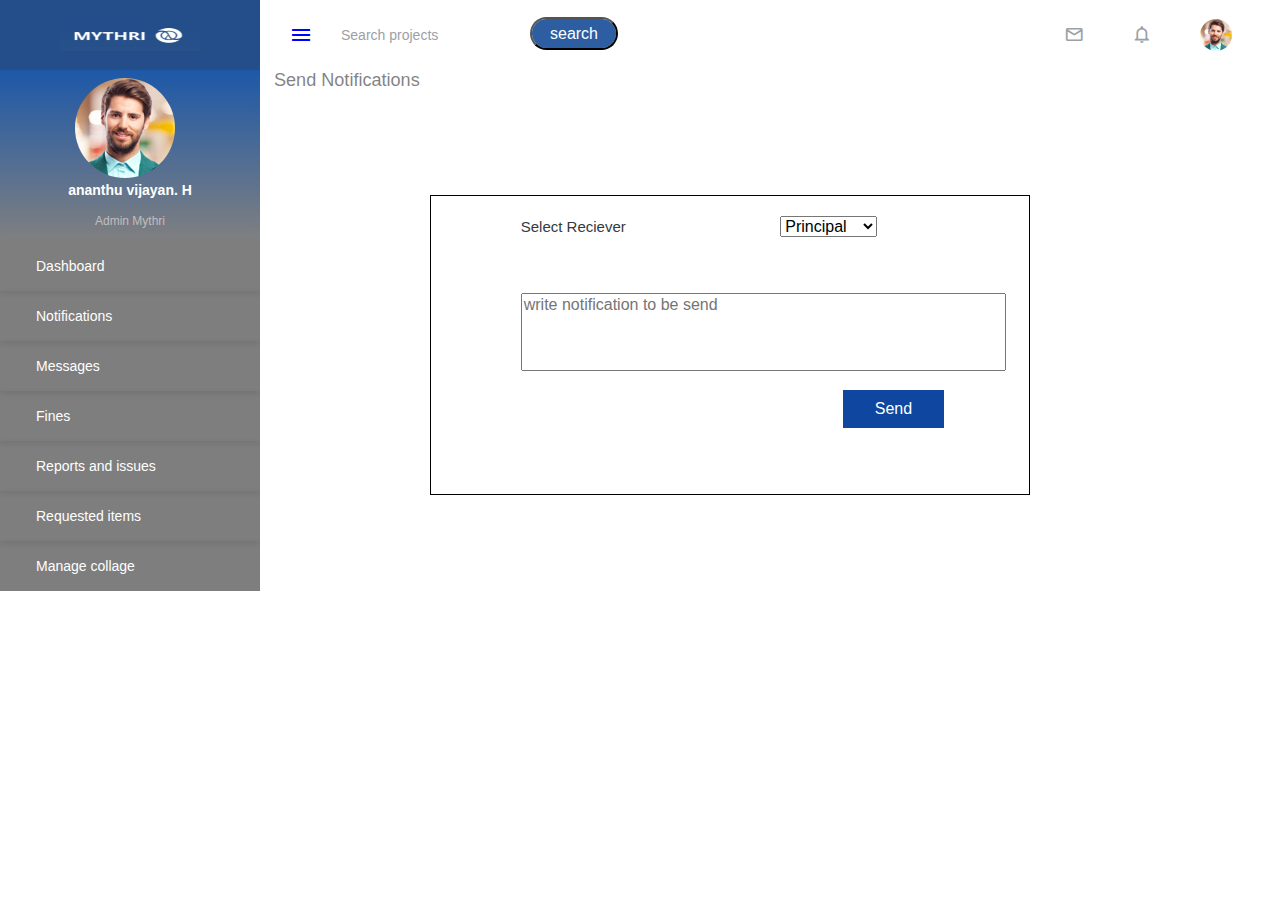
==== commit eb703400: "edits" ====
--- a/notification.html
+++ b/notification.html
@@ -4,7 +4,7 @@
     <!-- Required meta tags -->
     <meta charset="utf-8">
     <meta name="viewport" content="width=device-width, initial-scale=1, shrink-to-fit=no">
-    <title>Purple Admin</title>
+    <title>dashboard</title>
     <!-- plugins:css -->
     <link rel="stylesheet" href="assets/vendors/mdi/css/materialdesignicons.min.css">
     <link rel="stylesheet" href="assets/vendors/css/vendor.bundle.base.css">
